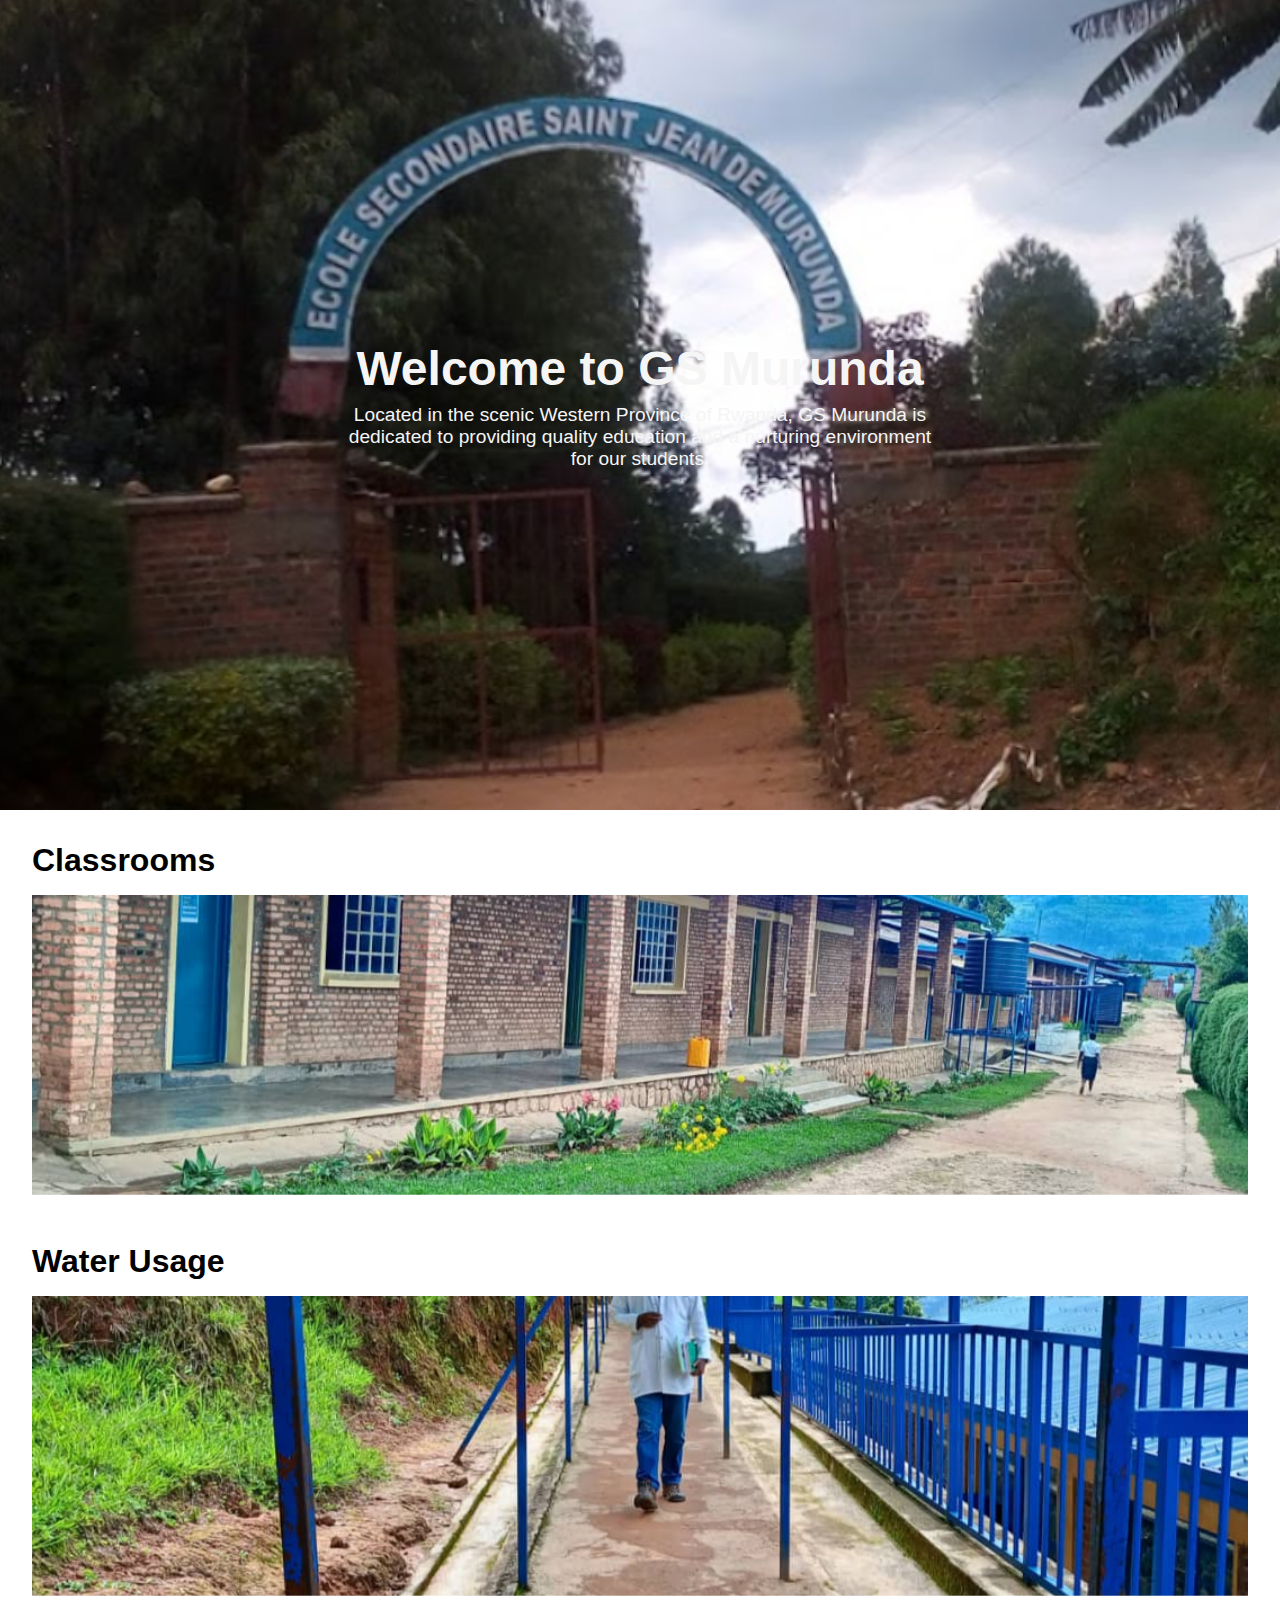
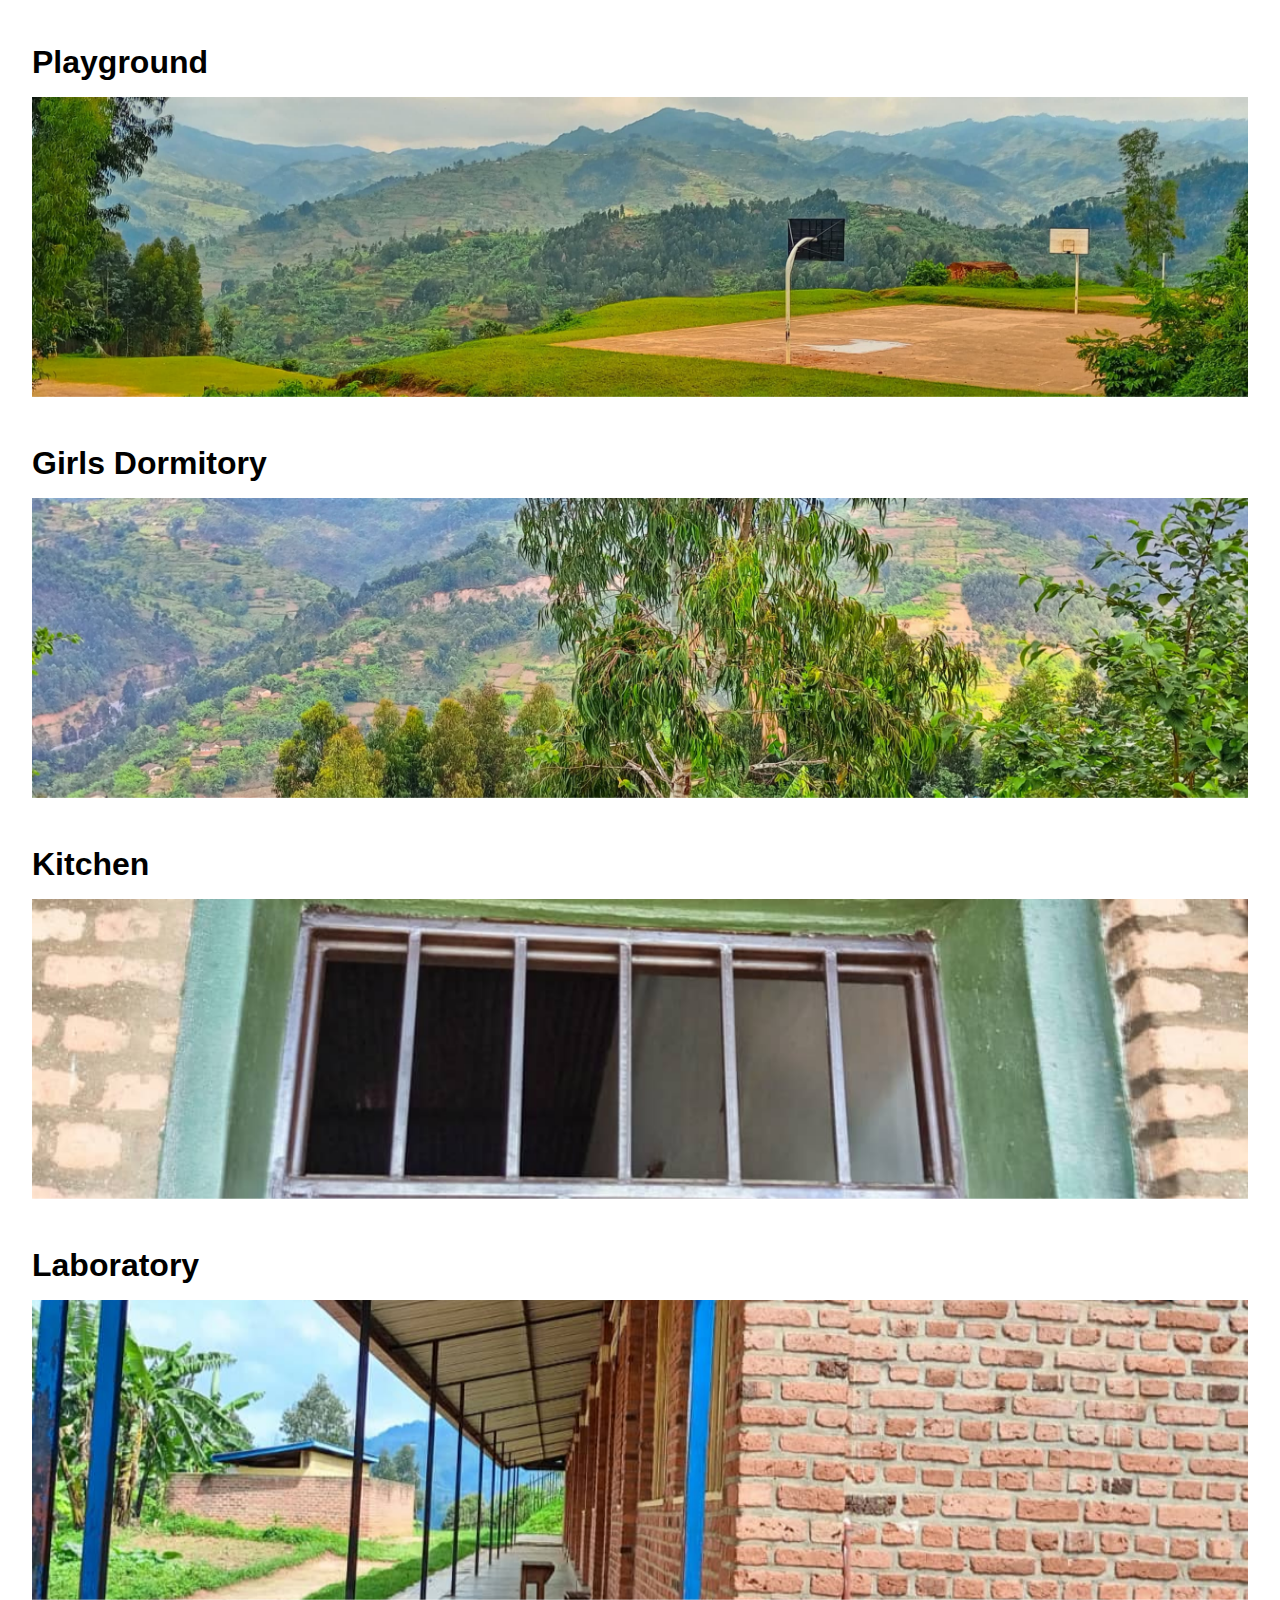
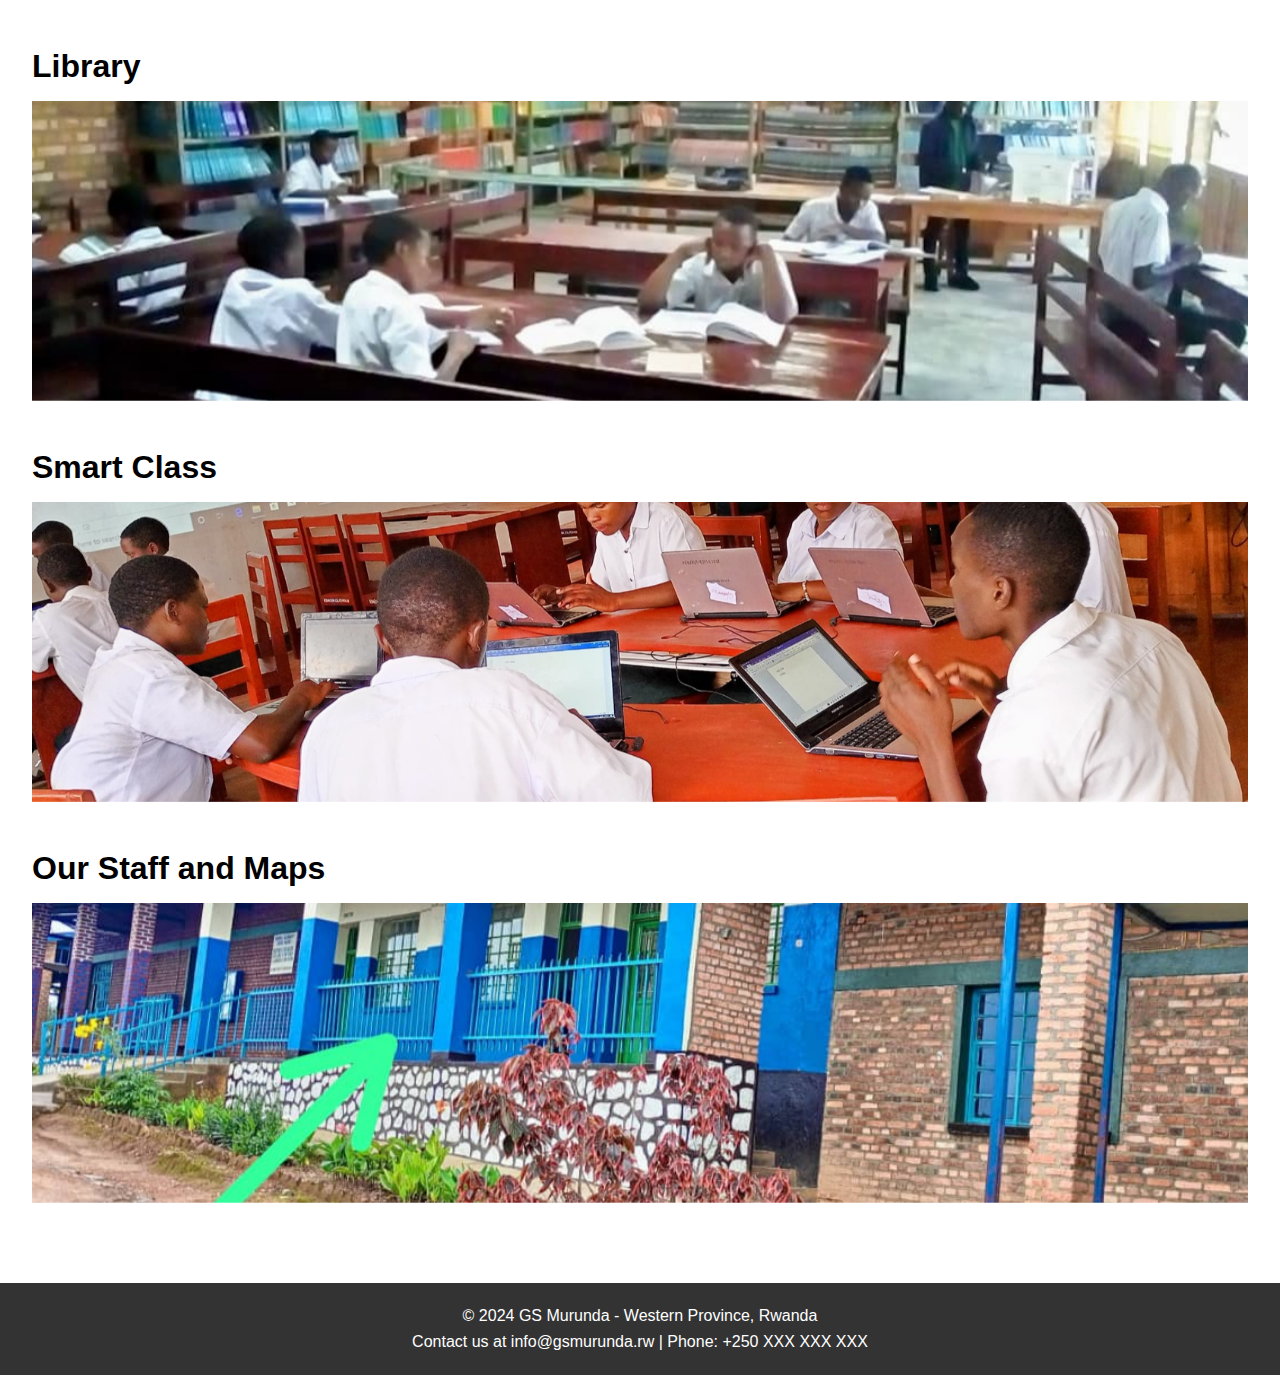
==== index.html @ eea2e36d "test" ====
<!DOCTYPE html>
<html lang="en">
<head>
    <meta charset="UTF-8">
    <meta name="viewport" content="width=device-width, initial-scale=1.0">
    <title>GS Murunda School</title>
    <link rel="stylesheet" href="./index.css">
    <!-- Swiper CSS for carousel functionality -->
    <link rel="stylesheet" href="https://cdn.jsdelivr.net/npm/swiper@9/swiper-bundle.min.css">
</head>
<body>

<!-- Header with Background Image and Introduction -->
<header class="header">
    <div class="header-content">
        <h1>Welcome to GS Murunda</h1>
        <p>Located in the scenic Western Province of Rwanda, GS Murunda is dedicated to providing quality education and a nurturing environment for our students.</p>
    </div>
</header>

<!-- Main Content Sections -->
<main class="main-content">
    <!-- Classrooms Section -->
    <section class="section" id="class">
        <h2>Classrooms</h2>
        <div class="swiper mySwiper">
            <div class="swiper-wrapper">
                <div class="swiper-slide"><img src="/images/class/1f7985c9-96ec-40f4-bf67-d404b58a76ea.jpg" alt="Classroom 1"></div>
                <div class="swiper-slide"><img src="/images/class/1f8ab7ba-beb2-42fb-82dc-2dbde93fdba5.jpg" alt="Classroom 2"></div>
                <div class="swiper-slide"><img src="/images/class/571d5024-fb62-4dd2-824e-8243cafa941b.jpg" alt="Classroom 3"></div>
                <div class="swiper-slide"><img src="/images/class/d82b86ae-1392-4251-9bd3-9ee21ab27582.jpg" alt="Classroom 4"></div>
            </div>
        </div>
    </section>

    <!-- Food Usage Section -->
    <section class="section" id="food">
        <h2>Water Usage</h2>
        <div class="swiper mySwiper">
            <div class="swiper-wrapper">
                <div class="swiper-slide"><img src="/images/food Usage/18027398-0fe4-43b4-a53c-9b3ea5f5d276.jpg" alt="Food 1"></div>
                <div class="swiper-slide"><img src="/images/food Usage/207df813-b25c-437a-9864-441f33e80e4b.jpg" alt="Food 2"></div>
                <div class="swiper-slide"><img src="/images/food Usage/d1b7a7d7-70c9-4a90-89ed-a1cda0df71c7.jpg" alt="Food 3"></div>
                <div class="swiper-slide"><img src="/images/food Usage/eda5d53c-17e6-422f-914d-51cd94dc7f09.jpg" alt="Food 4"></div>
                <div class="swiper-slide"><img src="/images/food Usage/f16d3367-ea84-4ac7-8a81-1baa67d02e5a.jpg" alt="Food 5"></div>
                <div class="swiper-slide"><img src="/images/food Usage/fbb8c6cb-2d6f-4ec1-8dbd-59c76d46dcee.jpg" alt="Food 6"></div>
            </div>
        </div>
    </section>

    <!-- Playground Section -->
    <section class="section" id="playground">
        <h2>Playground</h2>
        <div class="swiper mySwiper">
            <div class="swiper-wrapper">
                <div class="swiper-slide"><img src="/images/football& basketball/4b72883a-a883-4651-ab88-949192db7f00.jpg" alt="Playground 1"></div>
                <div class="swiper-slide"><img src="/images/football& basketball/fa2237d8-bb42-4ac3-b0ef-7b0861f16c29.jpg" alt="Playground 2"></div>
            </div>
        </div>
    </section>

    <!-- Girls Dormitory Section -->
    <section class="section" id="dormitory">
        <h2>Girls Dormitory</h2>
        <div class="swiper mySwiper">
            <div class="swiper-wrapper">
                <div class="swiper-slide"><img src="/images/girls domirtory/412f7b8d-9252-46e3-8a86-62a277342d05.jpg" alt="Dormitory 1"></div>
                <div class="swiper-slide"><img src="/images/girls domirtory/71911651-6f6d-4eea-9dd4-5eeba395f7dc.jpg" alt="Dormitory 2"></div>
                <div class="swiper-slide"><img src="/images/girls domirtory/8087d04c-cfe4-4ed1-ba64-e1227775ed8b.jpg" alt="Dormitory 3"></div>
                <div class="swiper-slide"><img src="/images/girls domirtory/a9080aed-e294-4ae4-bce9-f578131c2504.jpg" alt="Dormitory 4"></div>
            </div>
        </div>
    </section>

    <!-- Kitchen Section -->
    <section class="section" id="kitchen">
        <h2>Kitchen</h2>
        <div class="swiper mySwiper">
            <div class="swiper-wrapper">
                <div class="swiper-slide"><img src="/images/kithen/706c312a-3589-46c8-b428-34121dcef988.jpg" alt="Kitchen 1"></div>
                <div class="swiper-slide"><img src="/images/kithen/7881c910-d612-4322-8803-a32dc7f3601b.jpg" alt="Kitchen 2"></div>
                <div class="swiper-slide"><img src="/images/kithen/a2f74f33-e6f1-4bf9-a9f0-d56ee68b358d.jpg" alt="Kitchen 3"></div>
            </div>
        </div>
    </section>

    <!-- Lab Section -->
    <section class="section" id="lab">
        <h2>Laboratory</h2>
        <div class="swiper mySwiper">
            <div class="swiper-wrapper">
                <div class="swiper-slide"><img src="/images/lab/5cc768f7-b2cd-46cd-b8ab-e1e37d30305c.jpg" alt="Lab 1"></div>
                <div class="swiper-slide"><img src="/images/lab/d2e5e0b5-f337-4284-ab20-883b954d7987.jpg" alt="Lab 2"></div>
            </div>
        </div>
    </section>

    <!-- Library Section -->
    <section class="section" id="library">
        <h2>Library</h2>
        <div class="swiper mySwiper">
            <div class="swiper-wrapper">
                <div class="swiper-slide"><img src="/images/liblary/9c4a8a62-45d3-4ffc-bf8e-85c74483ff82.jpg" alt="Library"></div>
            </div>
        </div>
    </section>

    <!-- Smart Class Section -->
    <section class="section" id="smart-class">
        <h2>Smart Class</h2>
        <div class="swiper mySwiper">
            <div class="swiper-wrapper">
                <div class="swiper-slide"><img src="/images/smart class/5f9265d6-55f9-4f53-a9e4-672325592ef6.jpg" alt="Smart Class 1"></div>
                <div class="swiper-slide"><img src="/images/smart class/7a9f04f9-e4bd-4572-8474-38d8f727f756.jpg" alt="Smart Class 2"></div>
            </div>
        </div>
    </section>

    <!-- Staff Section -->
    <section class="section" id="staff">
        <h2>Our Staff and Maps</h2>
        <div class="swiper mySwiper">
            <div class="swiper-wrapper">
                <div class="swiper-slide"><img src="/images/staff/0b17a3f4-4a9a-4638-9a41-0fe445b26df3.jpg" alt="Staff Member 1"></div>
                <div class="swiper-slide"><img src="/images/staff/f3dff4b7-6273-427c-84f4-ee9148536c62.jpg" alt="Staff Member 2"></div>
                <div class="swiper-slide"><img src="/images/Screenshot 2024-10-29 065500.png" alt="Direction Member 3"></div>
            </div>
        </div>
    </section>
</main>

<!-- Footer -->
<footer class="footer">
    <div class="footer-content">
        <p>&copy; 2024 GS Murunda - Western Province, Rwanda</p>
        <p>Contact us at info@gsmurunda.rw | Phone: +250 XXX XXX XXX</p>
    </div>
</footer>

<!-- Swiper JS for carousels -->
<script src="https://cdn.jsdelivr.net/npm/swiper@9/swiper-bundle.min.js"></script>
<script>
    // Initialize Swiper for all carousels
    const swiper = new Swiper('.mySwiper', {
        loop: true,
        autoplay: { delay: 3000 },
        pagination: { el: '.swiper-pagination', clickable: true },
        navigation: { nextEl: '.swiper-button-next', prevEl: '.swiper-button-prev' }
    });
</script>

</body>
</html>
---- index.css ----
* {
   margin: 0;
   padding: 0;
   box-sizing: border-box;
}

body {
   font-family: Arial, sans-serif;
}

.header {
   background: url('/images/Screenshot\ 2024-10-29\ 070730.png') center/cover no-repeat;
   height: 90vh;
   display: flex;
   align-items: center;
   justify-content: center;
   color: whitesmoke;
   text-align: center;
   padding: 2rem;
}

.header-content h1 {
   font-size: 3rem;
   margin-bottom: 0.5rem;
}

.header-content p {
   font-size: 1.2rem;
   max-width: 600px;
}

.main-content {
   padding: 2rem;
}

.section {
   margin-bottom: 3rem;
}

.section h2 {
   font-size: 2rem;
   margin-bottom: 1rem;
}

.swiper {
   width: 100%;
   height: 300px;
}

.swiper-slide img {
   width: 100%;
   height: 100%;
   object-fit: cover;
}

.footer {
   background-color: #333;
   color: #fff;
   text-align: center;
   padding: 1rem;
}

.footer-content p {
   margin: 0.5rem 0;
}
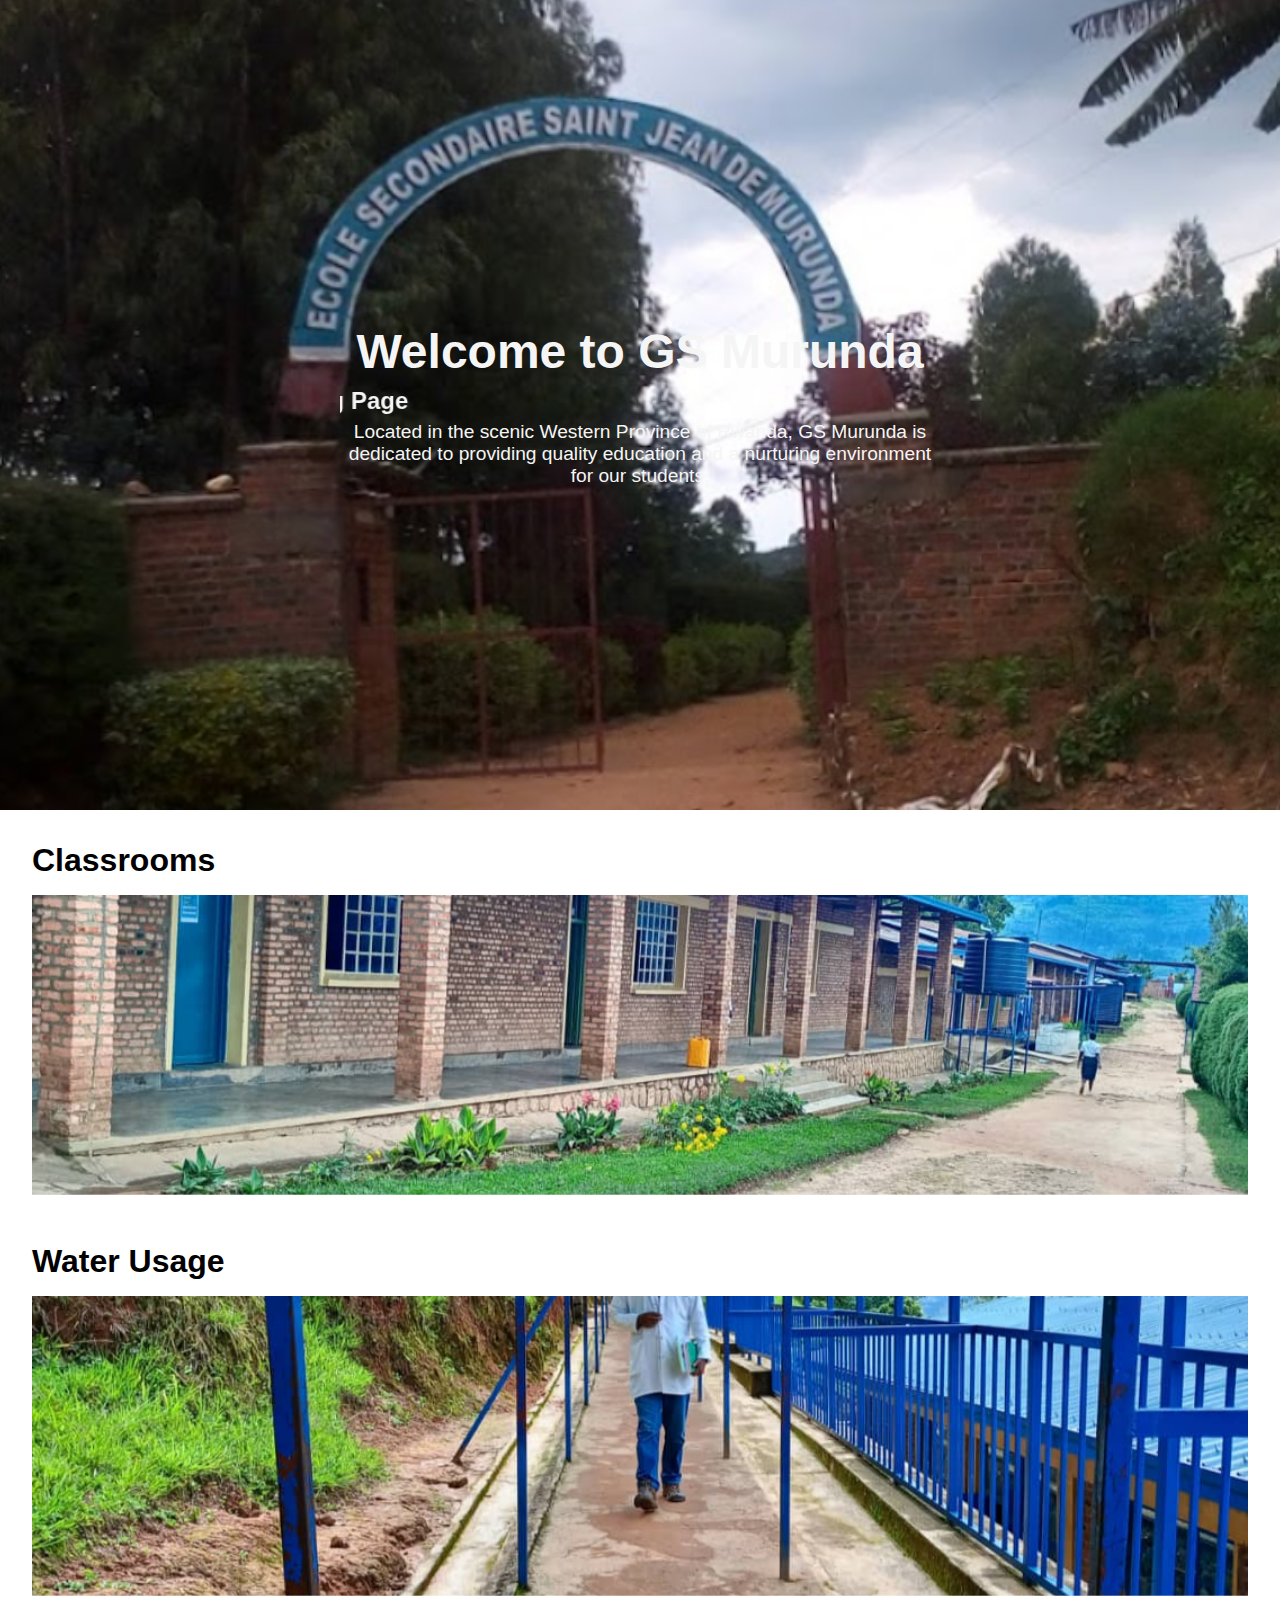
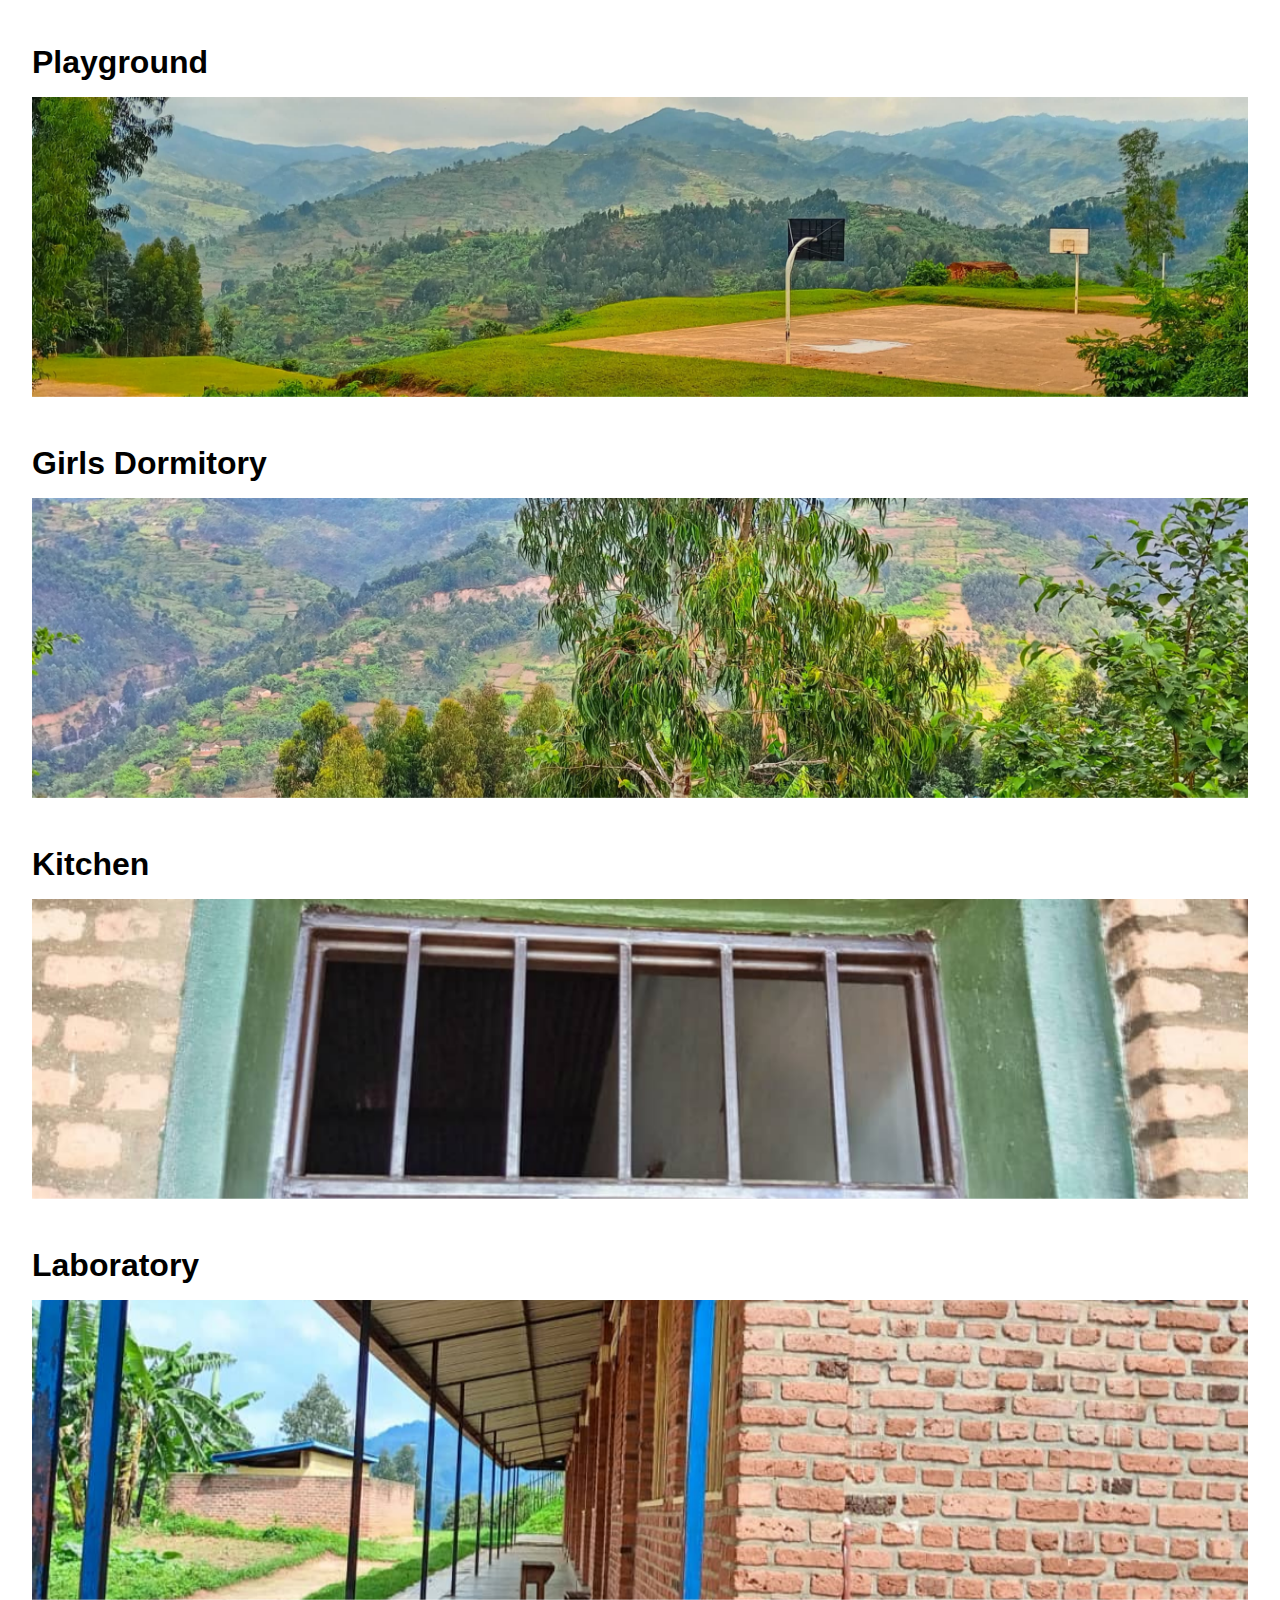
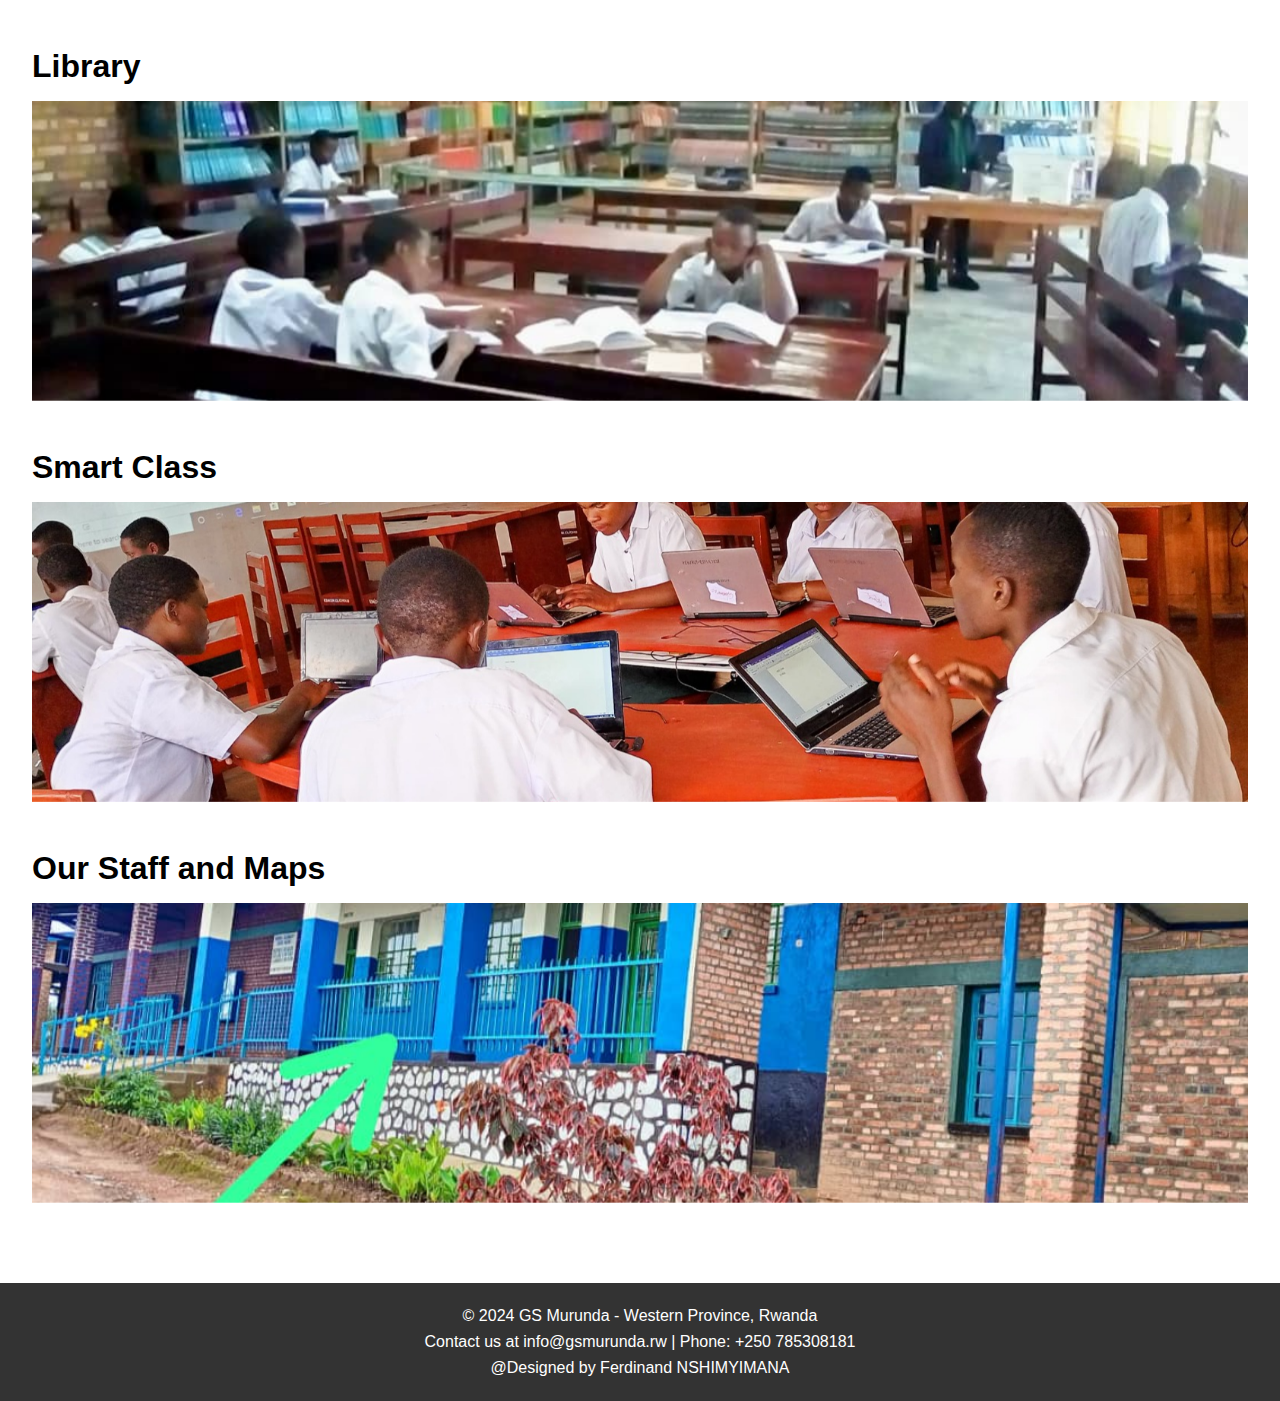
==== commit a053199f: "all-setted" ====
--- a/index.html
+++ b/index.html
@@ -14,6 +14,7 @@
 <header class="header">
     <div class="header-content">
         <h1>Welcome to GS Murunda</h1>
+        <h2><u><marquee behavior="" direction="right">Assets of School Landing Page</marquee></u></h2>
         <p>Located in the scenic Western Province of Rwanda, GS Murunda is dedicated to providing quality education and a nurturing environment for our students.</p>
     </div>
 </header>
@@ -133,7 +134,8 @@
 <footer class="footer">
     <div class="footer-content">
         <p>&copy; 2024 GS Murunda - Western Province, Rwanda</p>
-        <p>Contact us at info@gsmurunda.rw | Phone: +250 XXX XXX XXX</p>
+        <p>Contact us at info@gsmurunda.rw | Phone: +250 785308181</p>
+        <p>@Designed by Ferdinand NSHIMYIMANA</p>
     </div>
 </footer>
 
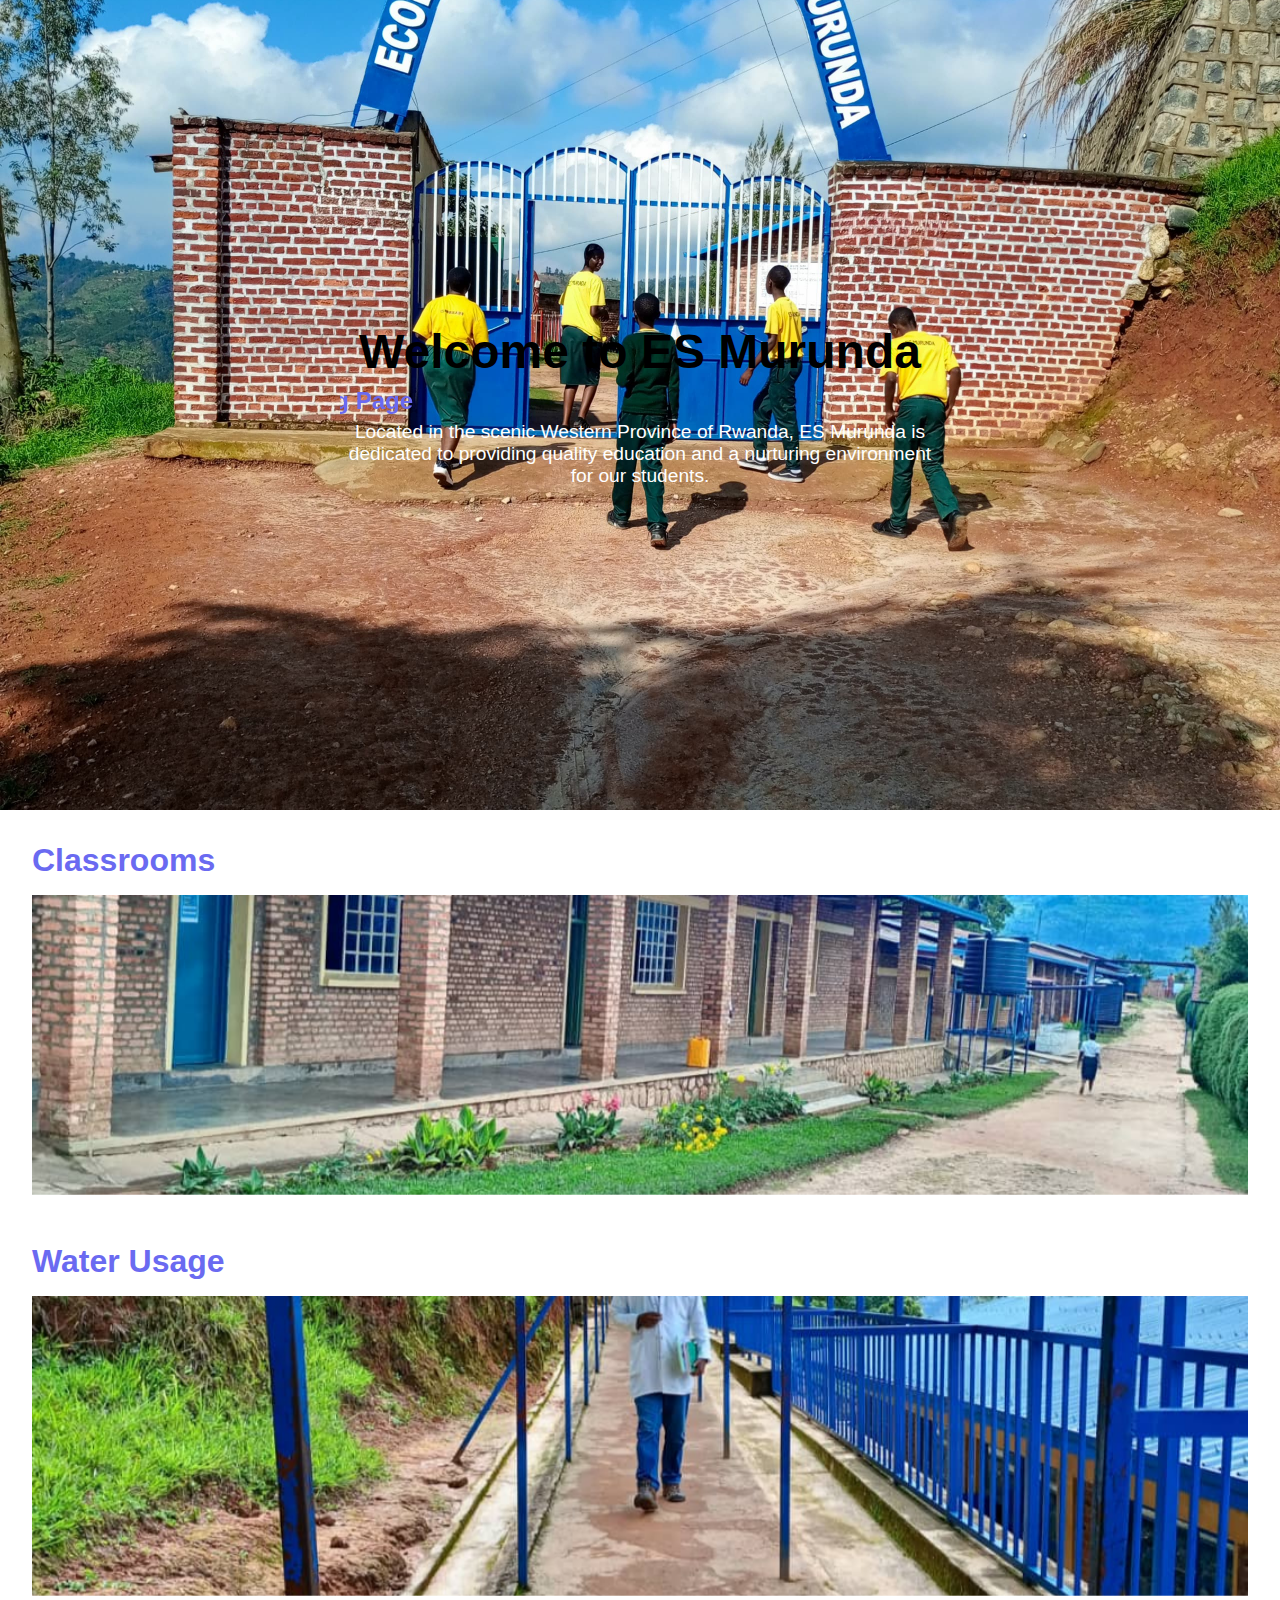
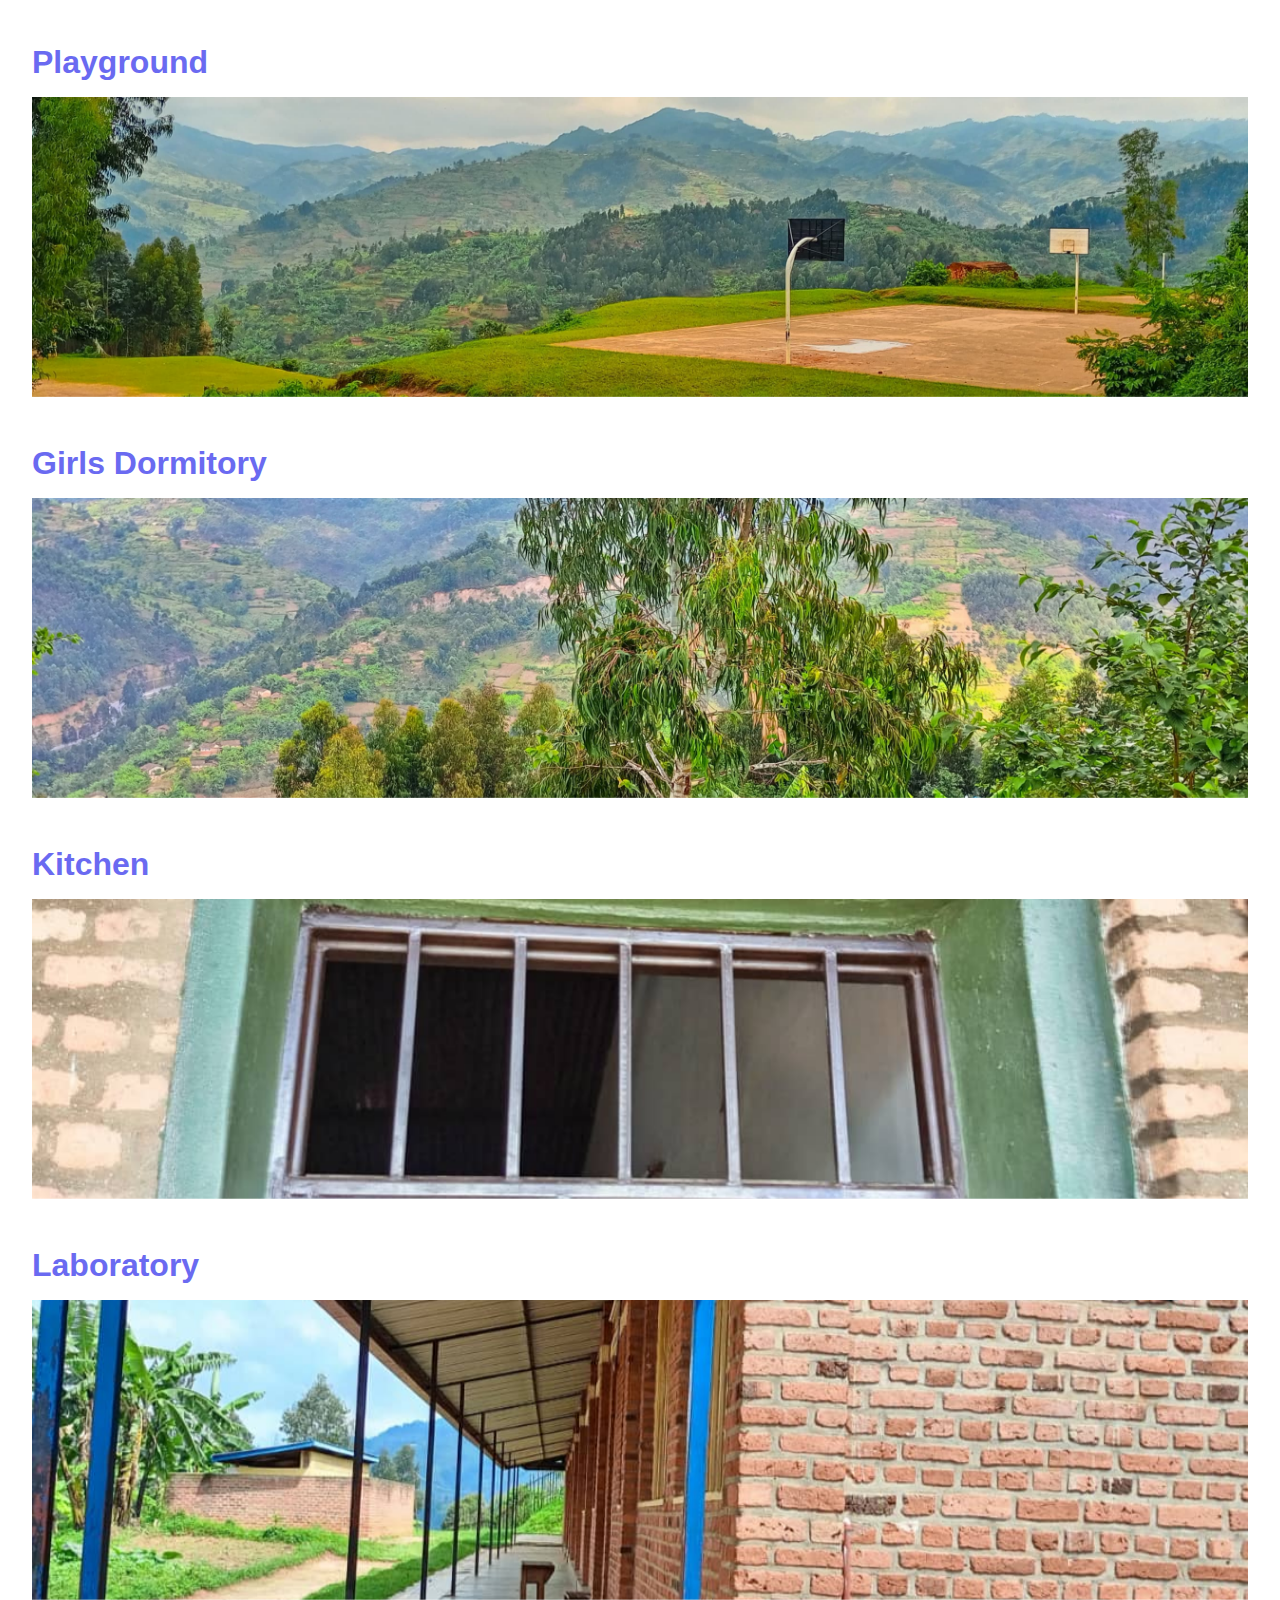
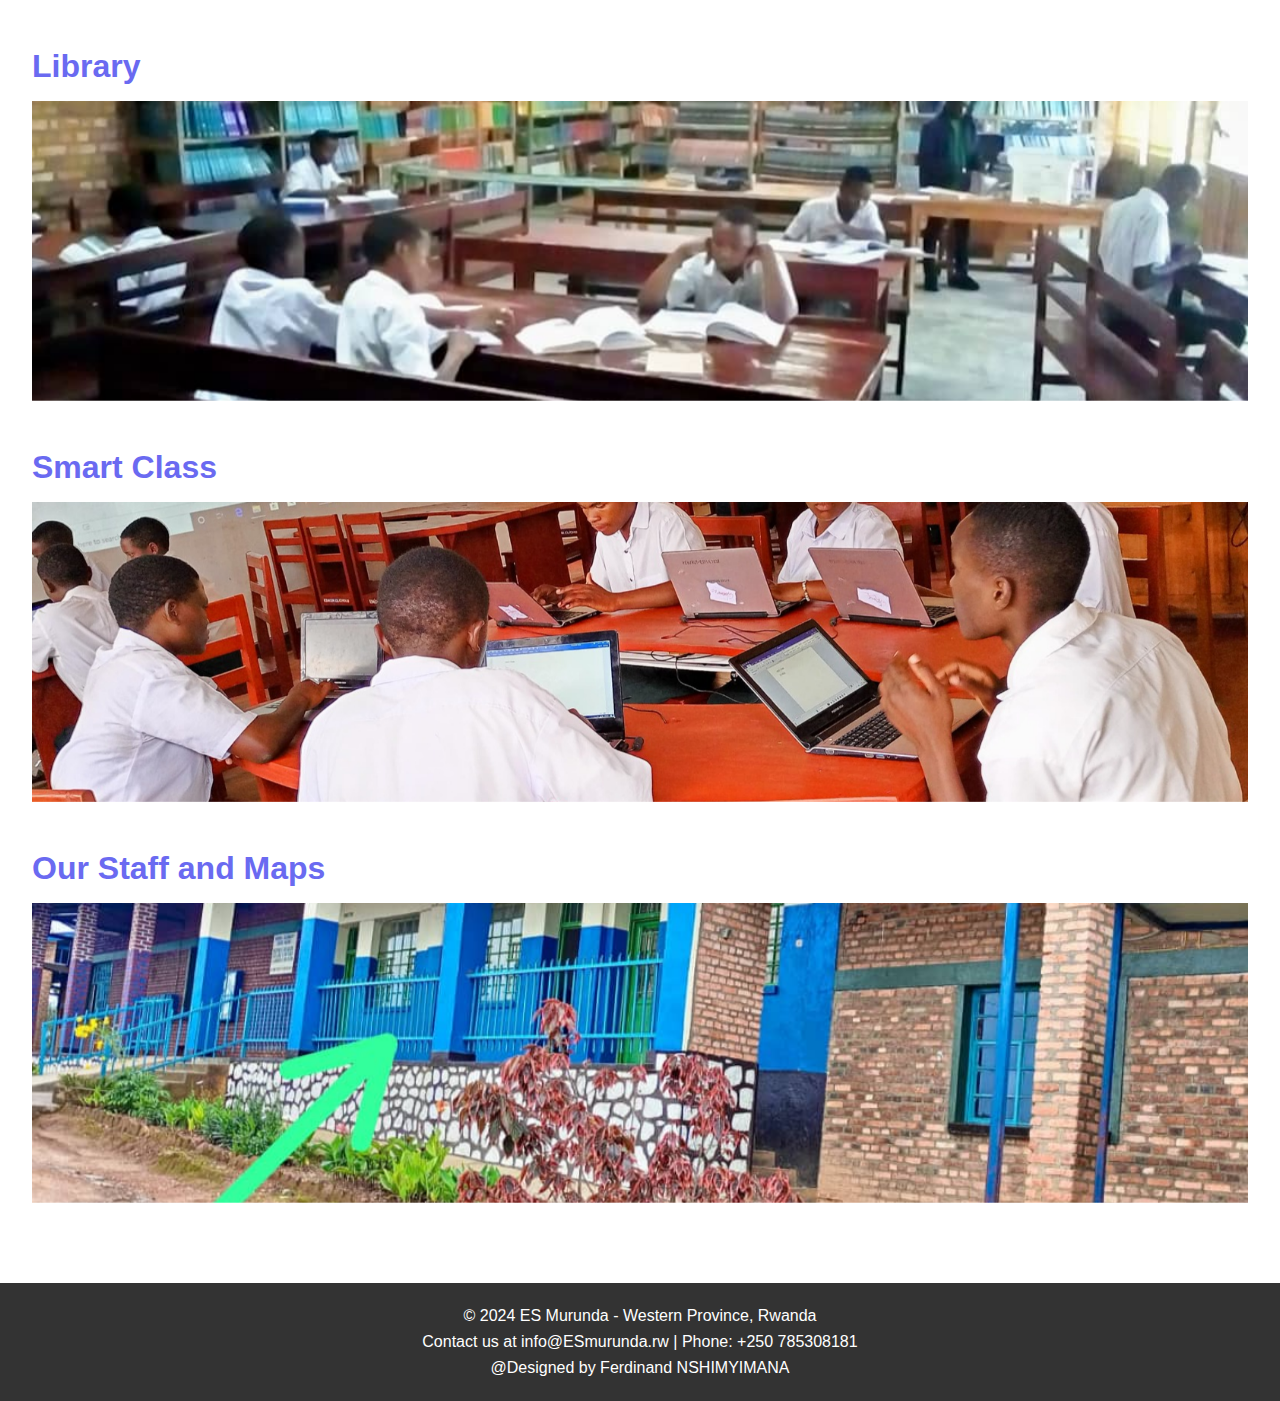
==== commit 81cd231e: "set" ====
--- a/index.html
+++ b/index.html
@@ -3,7 +3,7 @@
 <head>
     <meta charset="UTF-8">
     <meta name="viewport" content="width=device-width, initial-scale=1.0">
-    <title>GS Murunda School</title>
+    <title>ES Murunda School</title>
     <link rel="stylesheet" href="./index.css">
     <!-- Swiper CSS for carousel functionality -->
     <link rel="stylesheet" href="https://cdn.jsdelivr.net/npm/swiper@9/swiper-bundle.min.css">
@@ -13,9 +13,9 @@
 <!-- Header with Background Image and Introduction -->
 <header class="header">
     <div class="header-content">
-        <h1>Welcome to GS Murunda</h1>
+        <h1>Welcome to ES Murunda</h1>
         <h2><u><marquee behavior="" direction="right">Assets of School Landing Page</marquee></u></h2>
-        <p>Located in the scenic Western Province of Rwanda, GS Murunda is dedicated to providing quality education and a nurturing environment for our students.</p>
+        <p>Located in the scenic Western Province of Rwanda, ES Murunda is dedicated to providing quality education and a nurturing environment for our students.</p>
     </div>
 </header>
 
@@ -133,8 +133,8 @@
 <!-- Footer -->
 <footer class="footer">
     <div class="footer-content">
-        <p>&copy; 2024 GS Murunda - Western Province, Rwanda</p>
-        <p>Contact us at info@gsmurunda.rw | Phone: +250 785308181</p>
+        <p>&copy; 2024 ES Murunda - Western Province, Rwanda</p>
+        <p>Contact us at info@ESmurunda.rw | Phone: +250 785308181</p>
         <p>@Designed by Ferdinand NSHIMYIMANA</p>
     </div>
 </footer>
--- a/index.css
+++ b/index.css
@@ -7,14 +7,19 @@
 body {
    font-family: Arial, sans-serif;
 }
-
+h1{
+   color: black;
+}
+h2{
+   color: rgb(106, 106, 241);
+}
 .header {
-   background: url('/images/Screenshot\ 2024-10-29\ 070730.png') center/cover no-repeat;
+   background: url('/images/bg.jpg') center/cover no-repeat;
    height: 90vh;
    display: flex;
    align-items: center;
    justify-content: center;
-   color: whitesmoke;
+   color: white;
    text-align: center;
    padding: 2rem;
 }
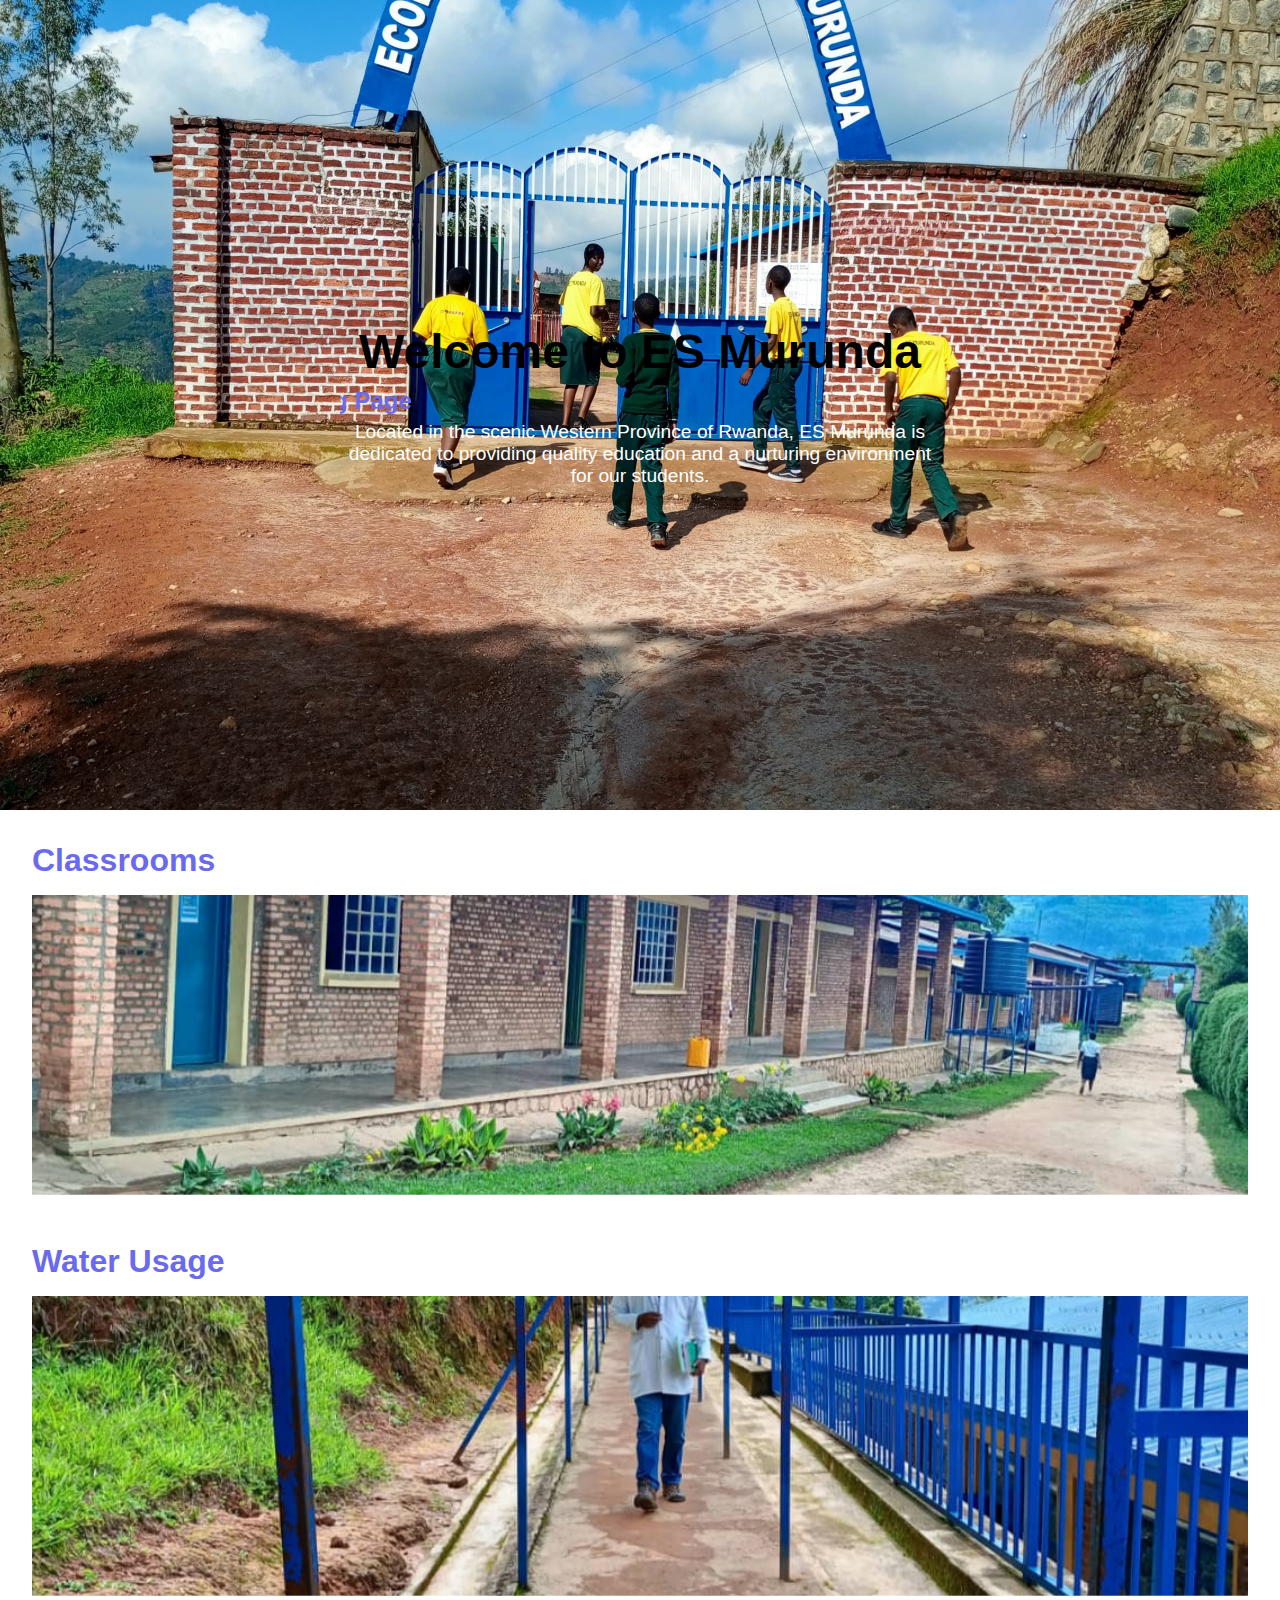
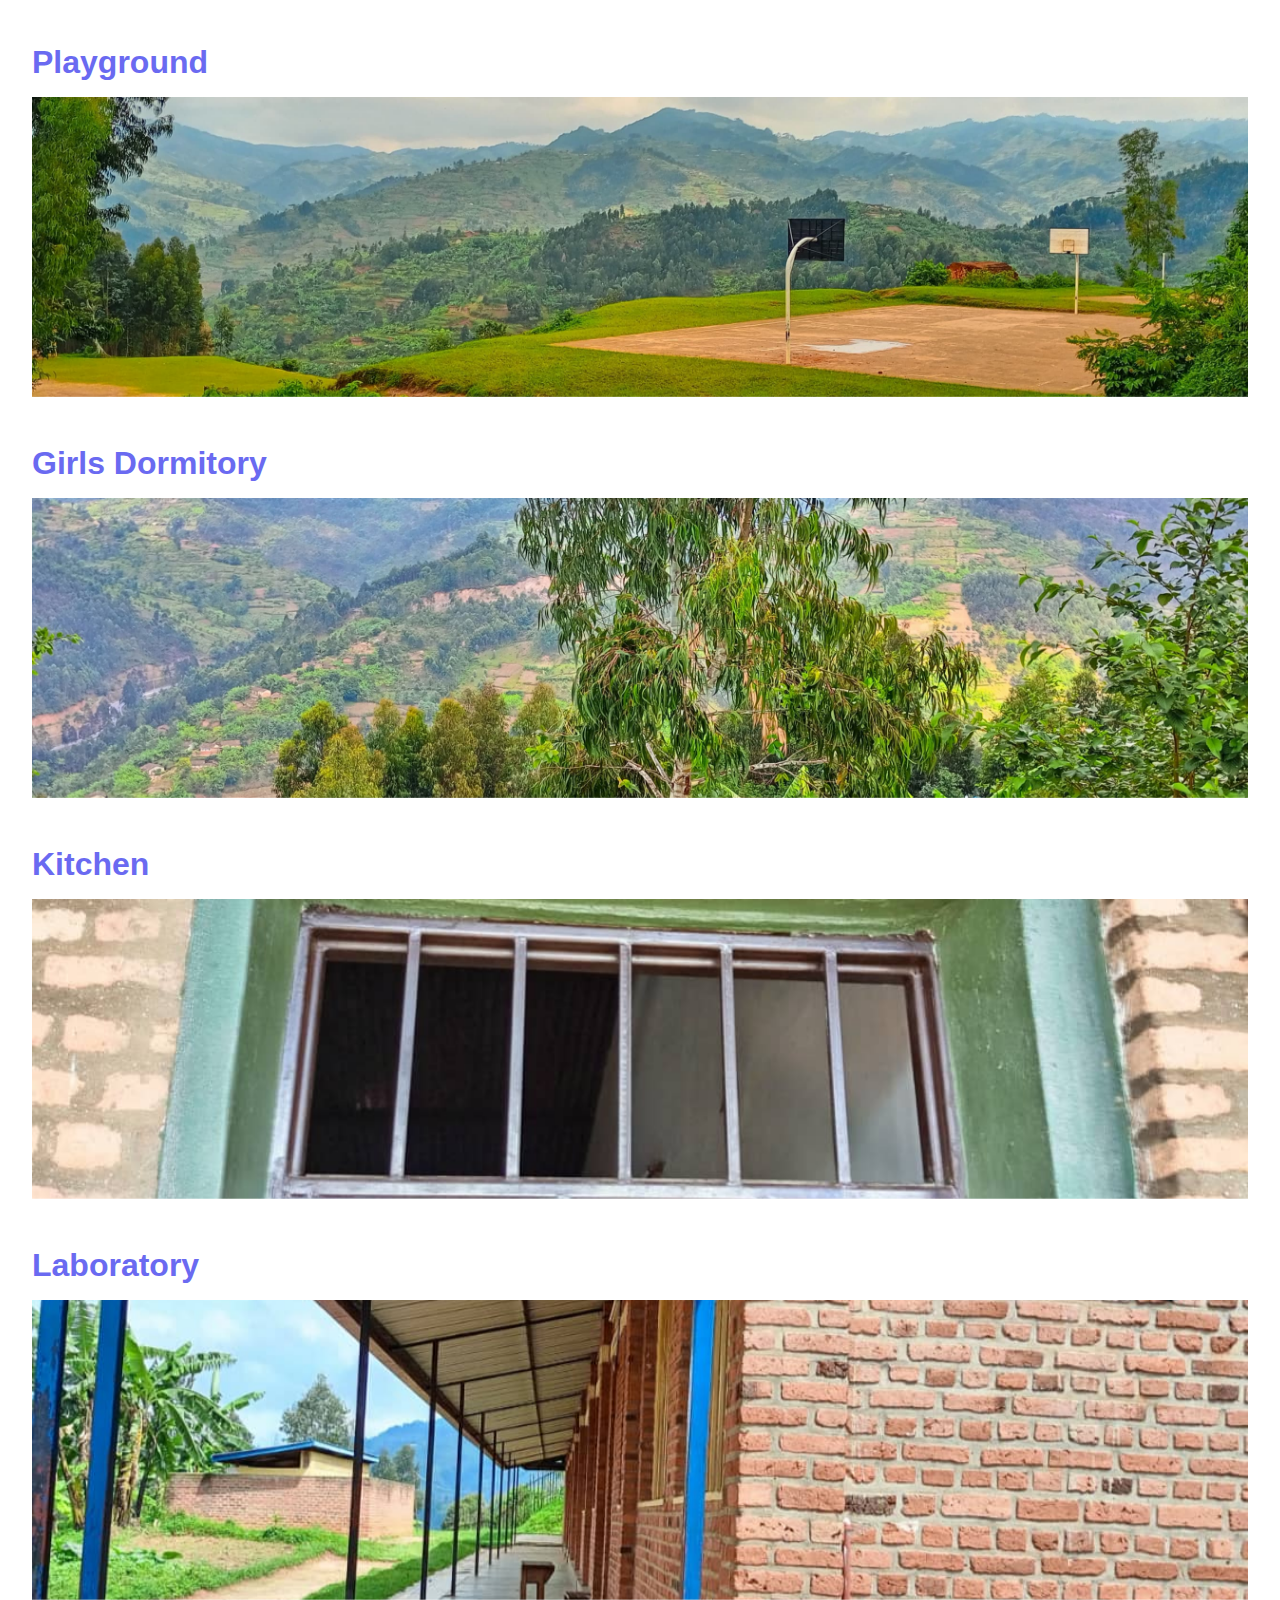
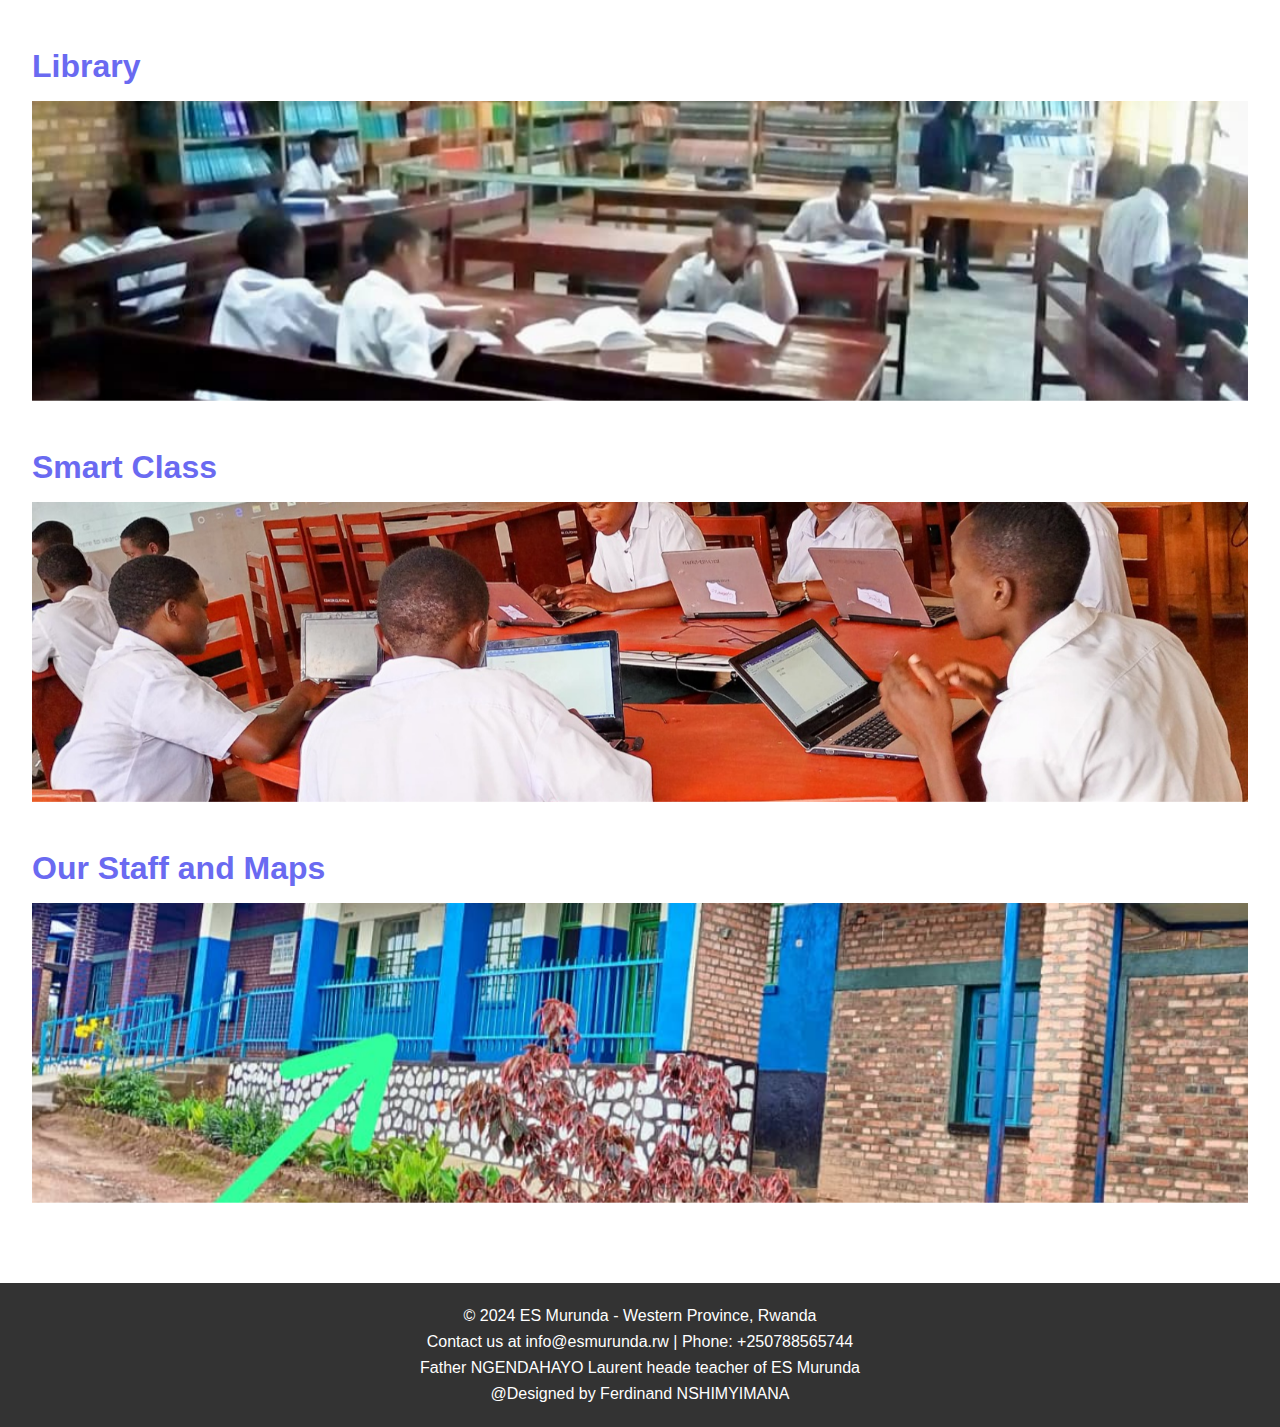
==== commit 142c648b: "done" ====
--- a/index.html
+++ b/index.html
@@ -42,7 +42,6 @@
                 <div class="swiper-slide"><img src="/images/food Usage/18027398-0fe4-43b4-a53c-9b3ea5f5d276.jpg" alt="Food 1"></div>
                 <div class="swiper-slide"><img src="/images/food Usage/207df813-b25c-437a-9864-441f33e80e4b.jpg" alt="Food 2"></div>
                 <div class="swiper-slide"><img src="/images/food Usage/d1b7a7d7-70c9-4a90-89ed-a1cda0df71c7.jpg" alt="Food 3"></div>
-                <div class="swiper-slide"><img src="/images/food Usage/eda5d53c-17e6-422f-914d-51cd94dc7f09.jpg" alt="Food 4"></div>
                 <div class="swiper-slide"><img src="/images/food Usage/f16d3367-ea84-4ac7-8a81-1baa67d02e5a.jpg" alt="Food 5"></div>
                 <div class="swiper-slide"><img src="/images/food Usage/fbb8c6cb-2d6f-4ec1-8dbd-59c76d46dcee.jpg" alt="Food 6"></div>
             </div>
@@ -134,7 +133,8 @@
 <footer class="footer">
     <div class="footer-content">
         <p>&copy; 2024 ES Murunda - Western Province, Rwanda</p>
-        <p>Contact us at info@ESmurunda.rw | Phone: +250 785308181</p>
+        <p>Contact us at info@esmurunda.rw | Phone: +250788565744</p>
+        <p>Father NGENDAHAYO Laurent heade teacher of ES Murunda</p>
         <p>@Designed by Ferdinand NSHIMYIMANA</p>
     </div>
 </footer>
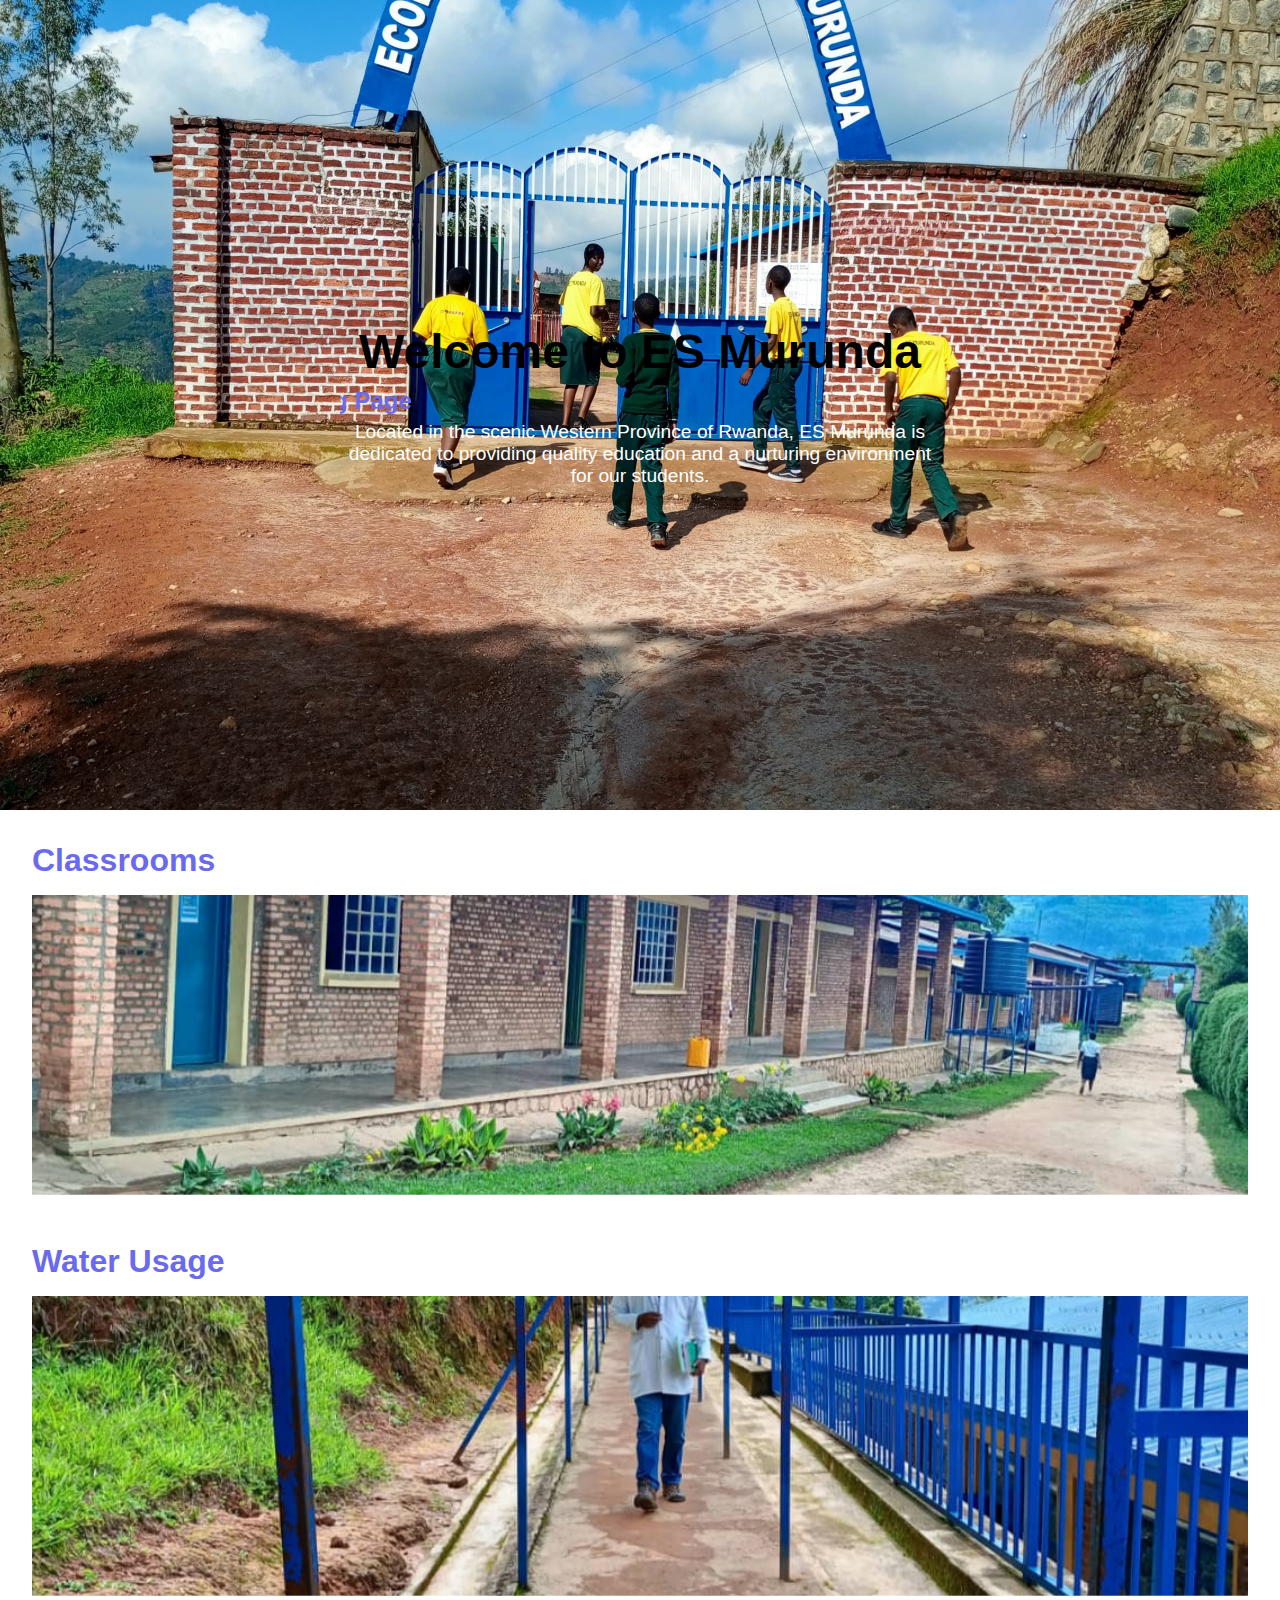
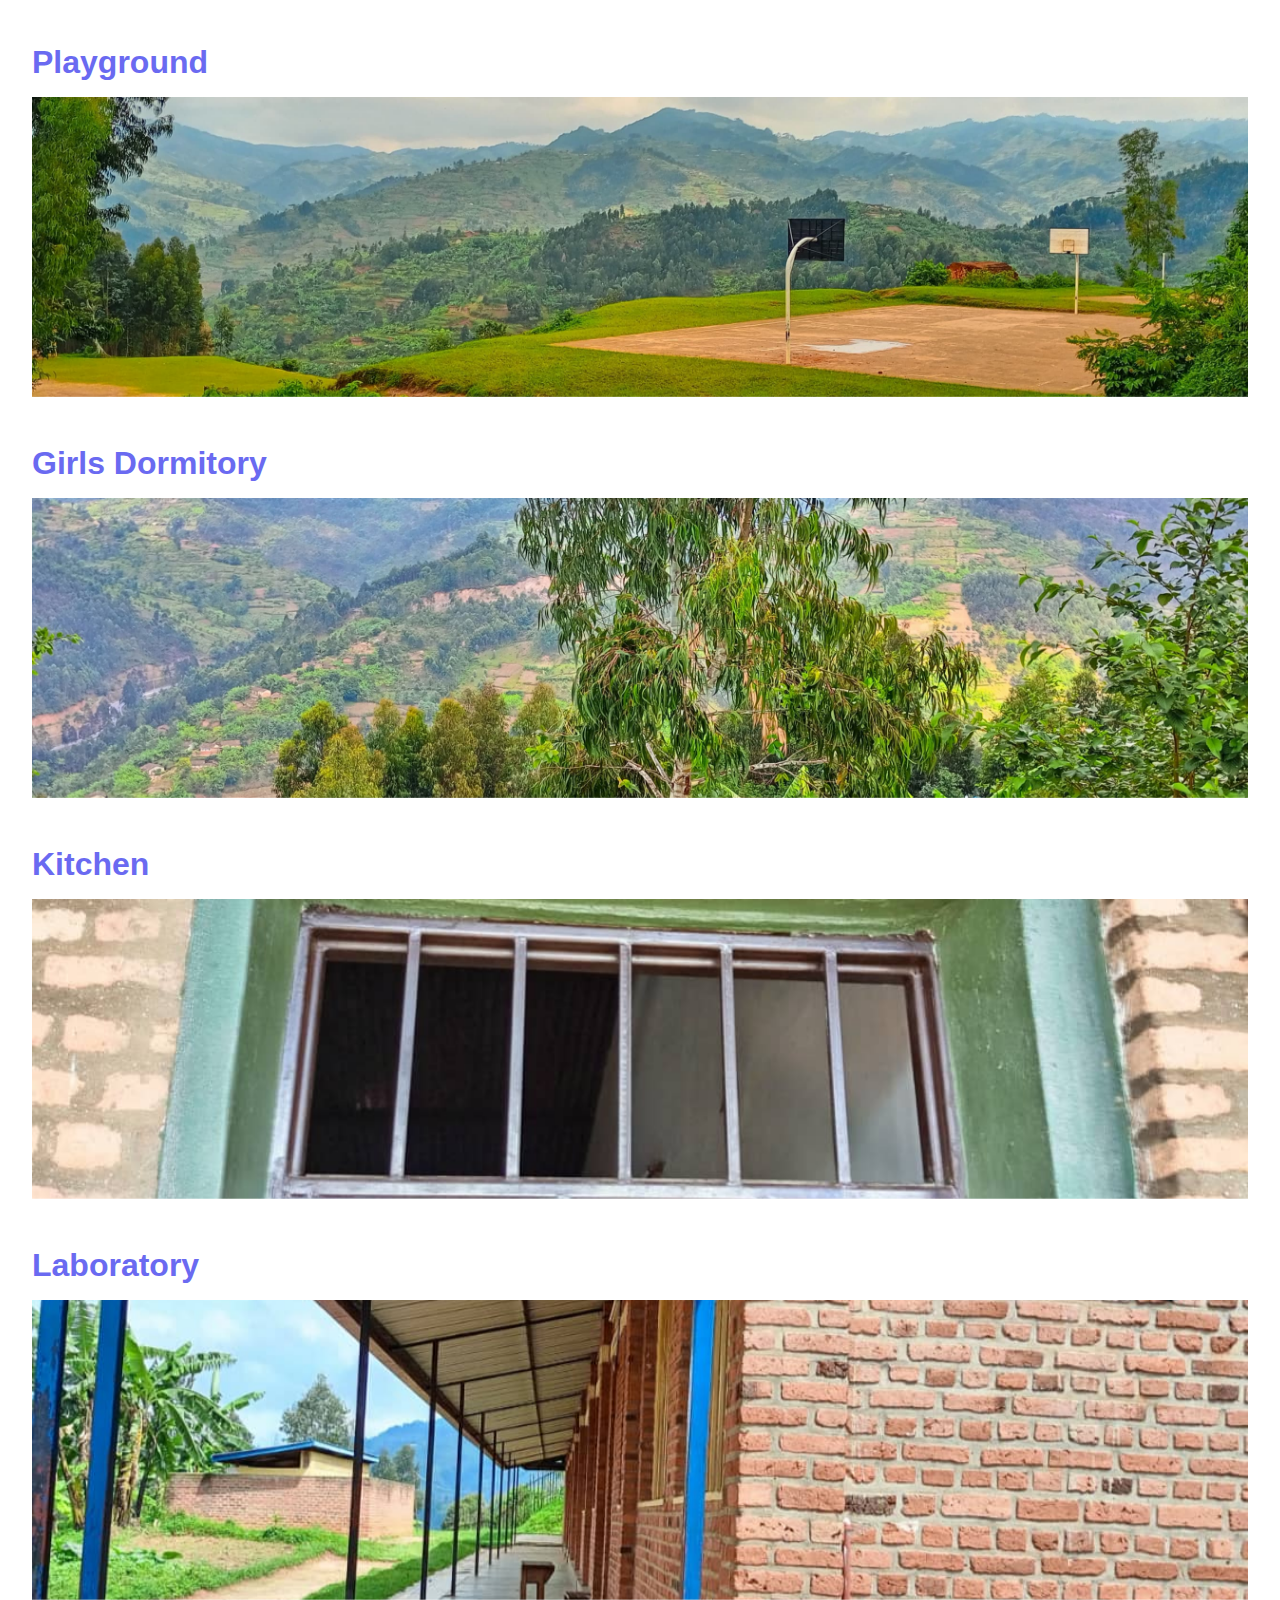
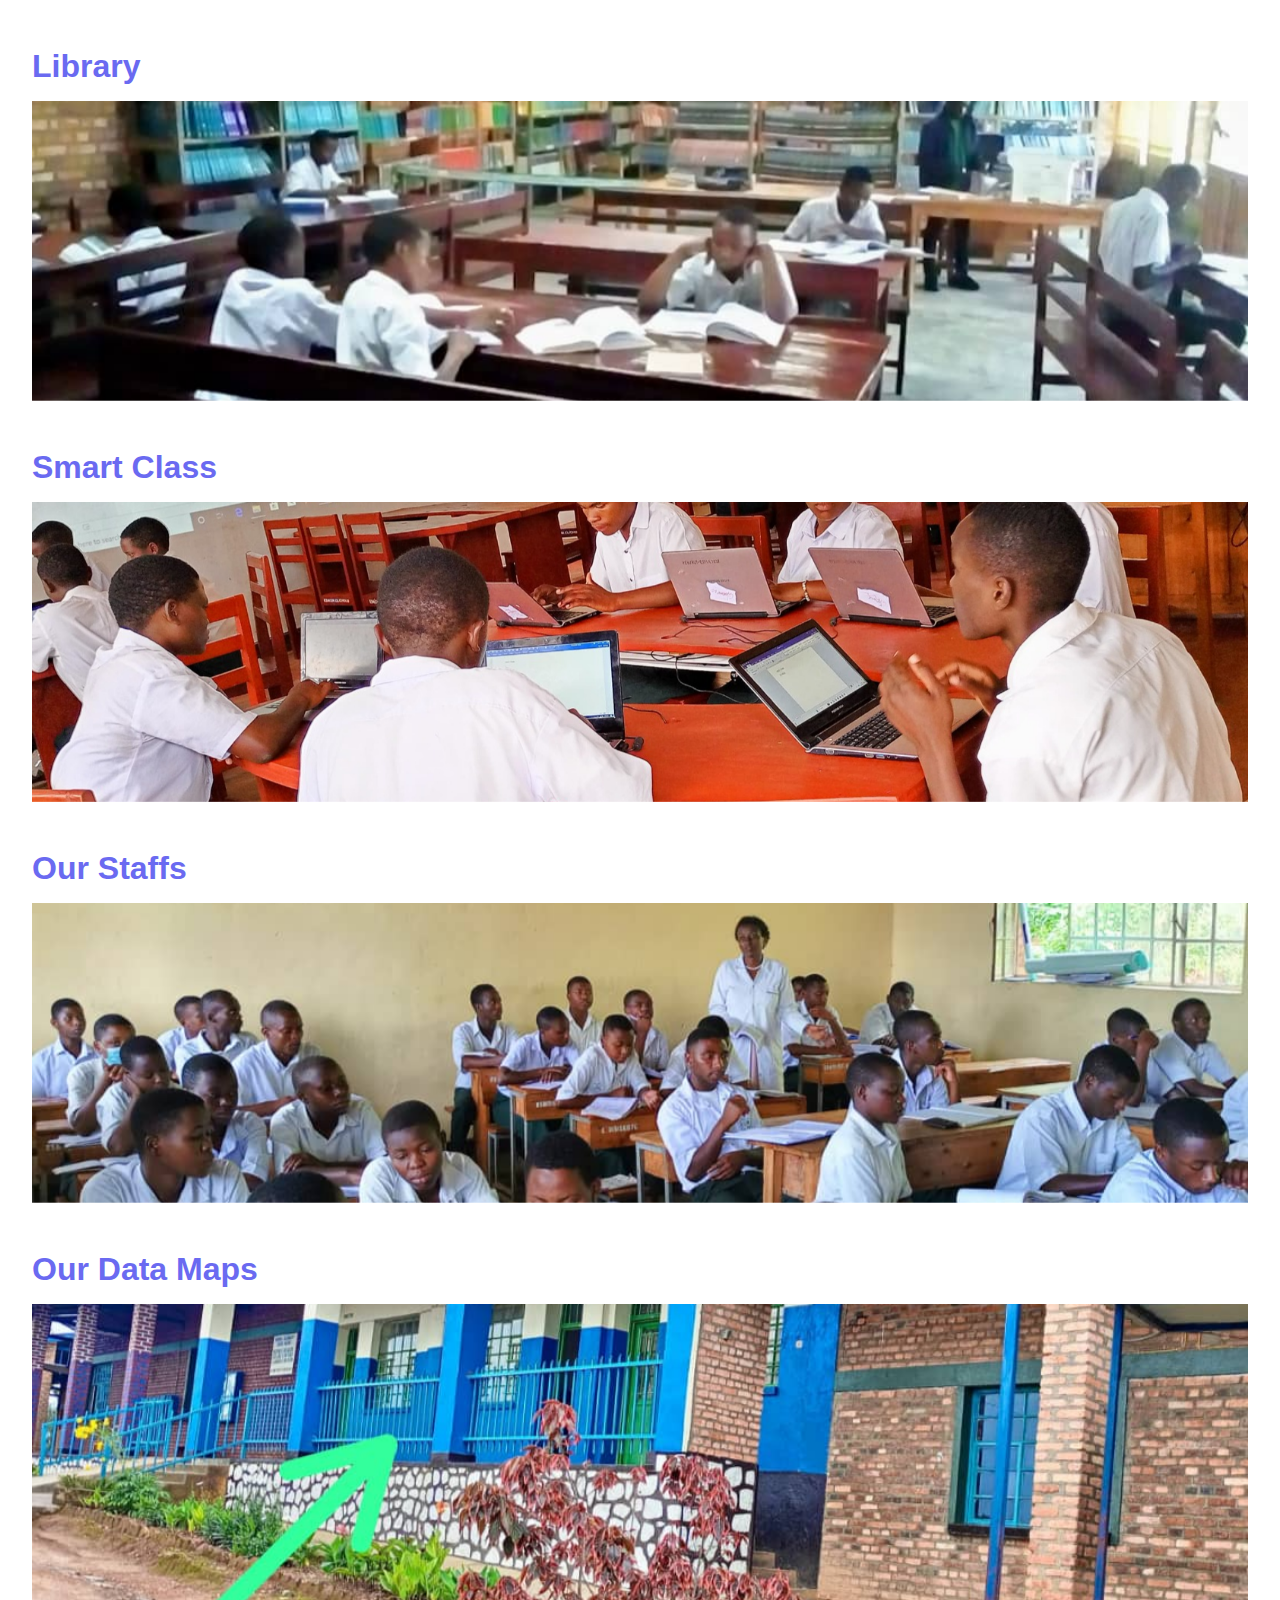
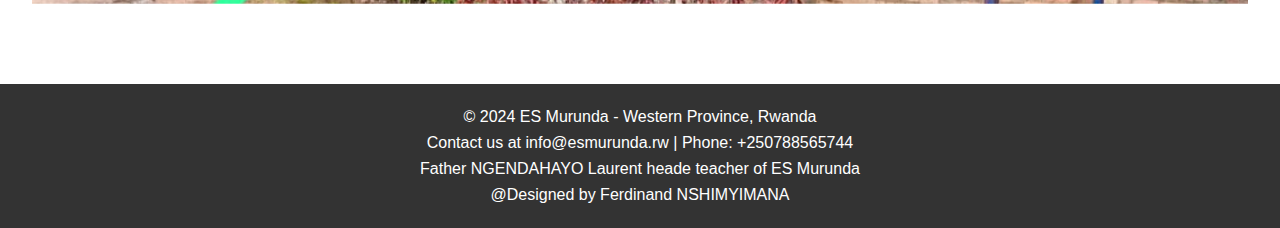
==== commit a960da3d: "test" ====
--- a/index.html
+++ b/index.html
@@ -115,10 +115,22 @@
             </div>
         </div>
     </section>
+    
+    <section class="section" id="staff">
+        <h2>Our Staffs</h2>
+        <div class="swiper mySwiper">
+            <div class="swiper-wrapper">
+                <div class="swiper-slide"><img src="/images/staffs/WhatsApp Image 2024-10-30 at 07.42.45_4eedbe10.jpg" alt="Staff Member 1"></div>
+                <div class="swiper-slide"><img src="/images/staffs/WhatsApp Image 2024-10-30 at 07.43.01_45c3802c.jpg" alt="Staff Member 2"></div>
+                <div class="swiper-slide"><img src="/images/staffs/WhatsApp Image 2024-10-30 at 07.43.02_3e3a7d43.jpg" alt="Direction Member 3"></div>
+                <div class="swiper-slide"><img src="/images/staffs/WhatsApp Image 2024-10-30 at 07.43.02_e1613f7e.jpg" alt="Direction Member 3"></div>
+            </div>
+        </div>
+    </section>
 
     <!-- Staff Section -->
     <section class="section" id="staff">
-        <h2>Our Staff and Maps</h2>
+        <h2>Our Data Maps</h2>
         <div class="swiper mySwiper">
             <div class="swiper-wrapper">
                 <div class="swiper-slide"><img src="/images/staff/0b17a3f4-4a9a-4638-9a41-0fe445b26df3.jpg" alt="Staff Member 1"></div>
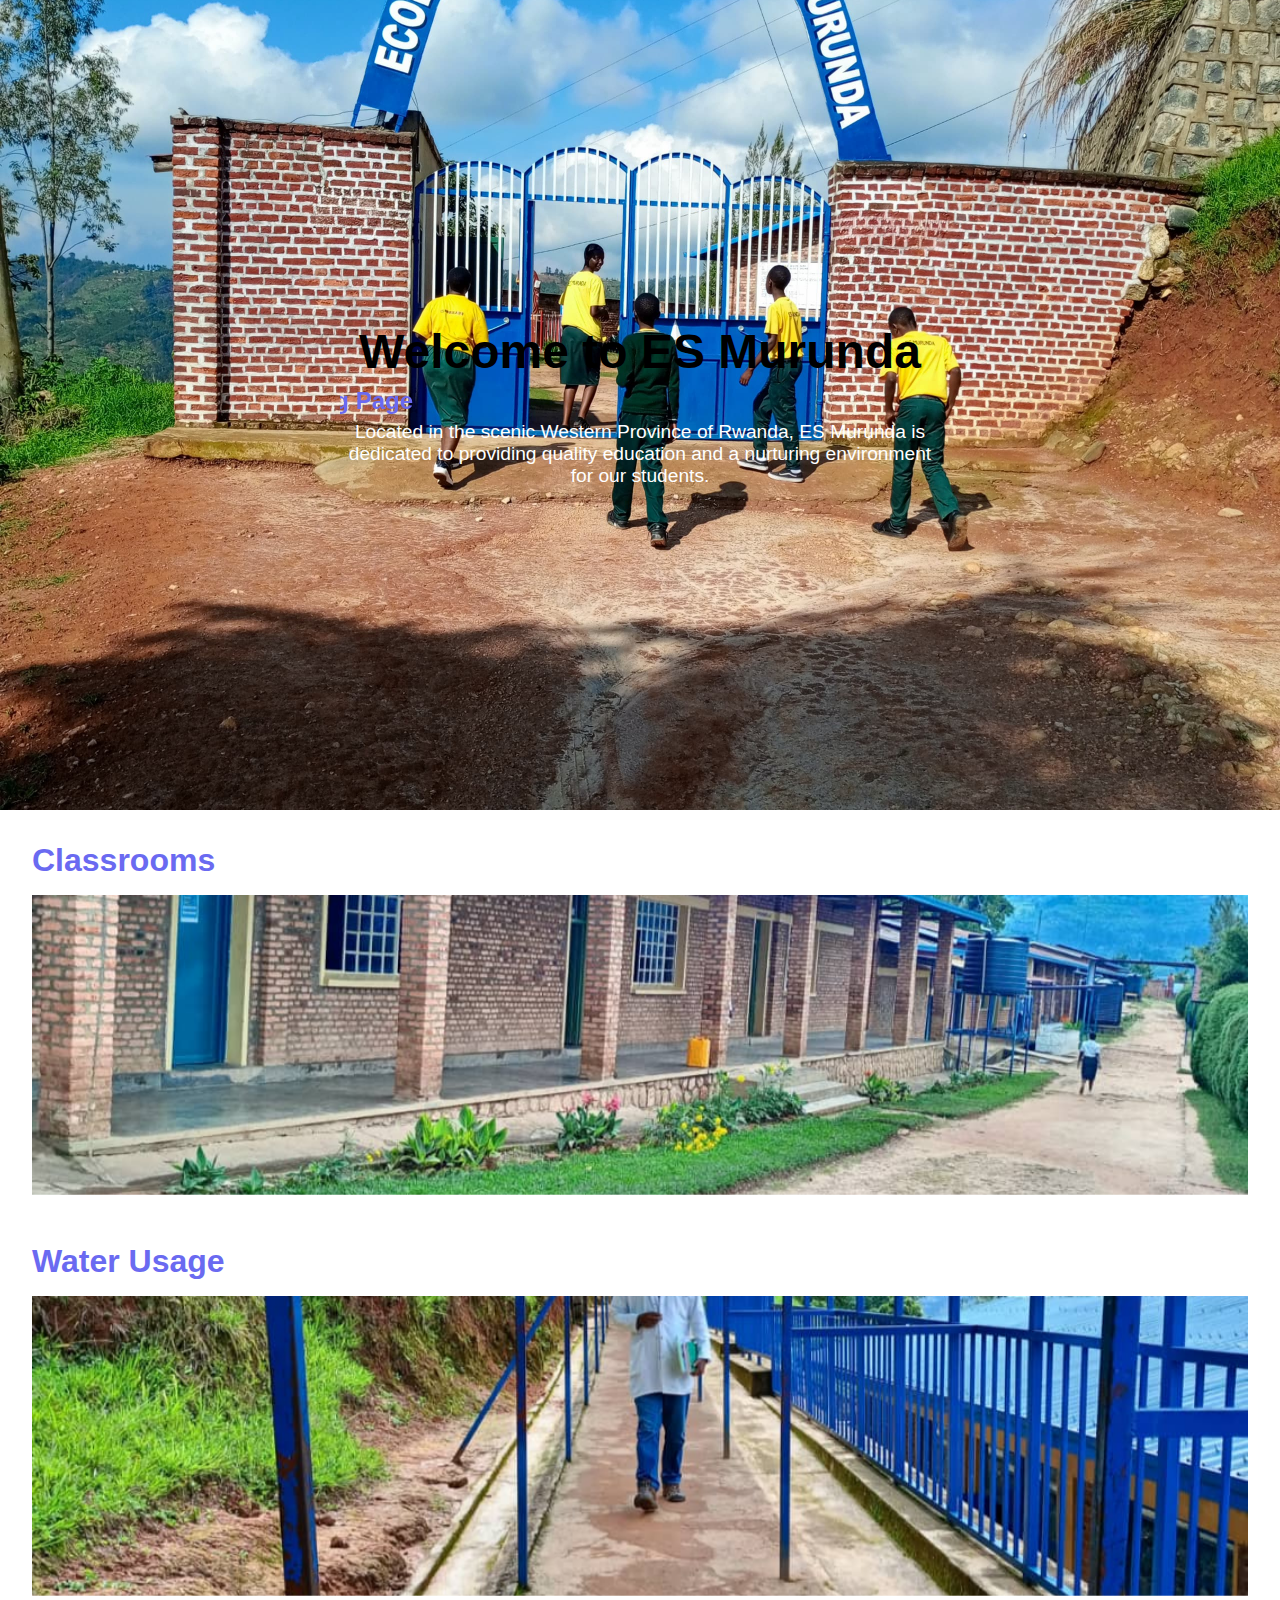
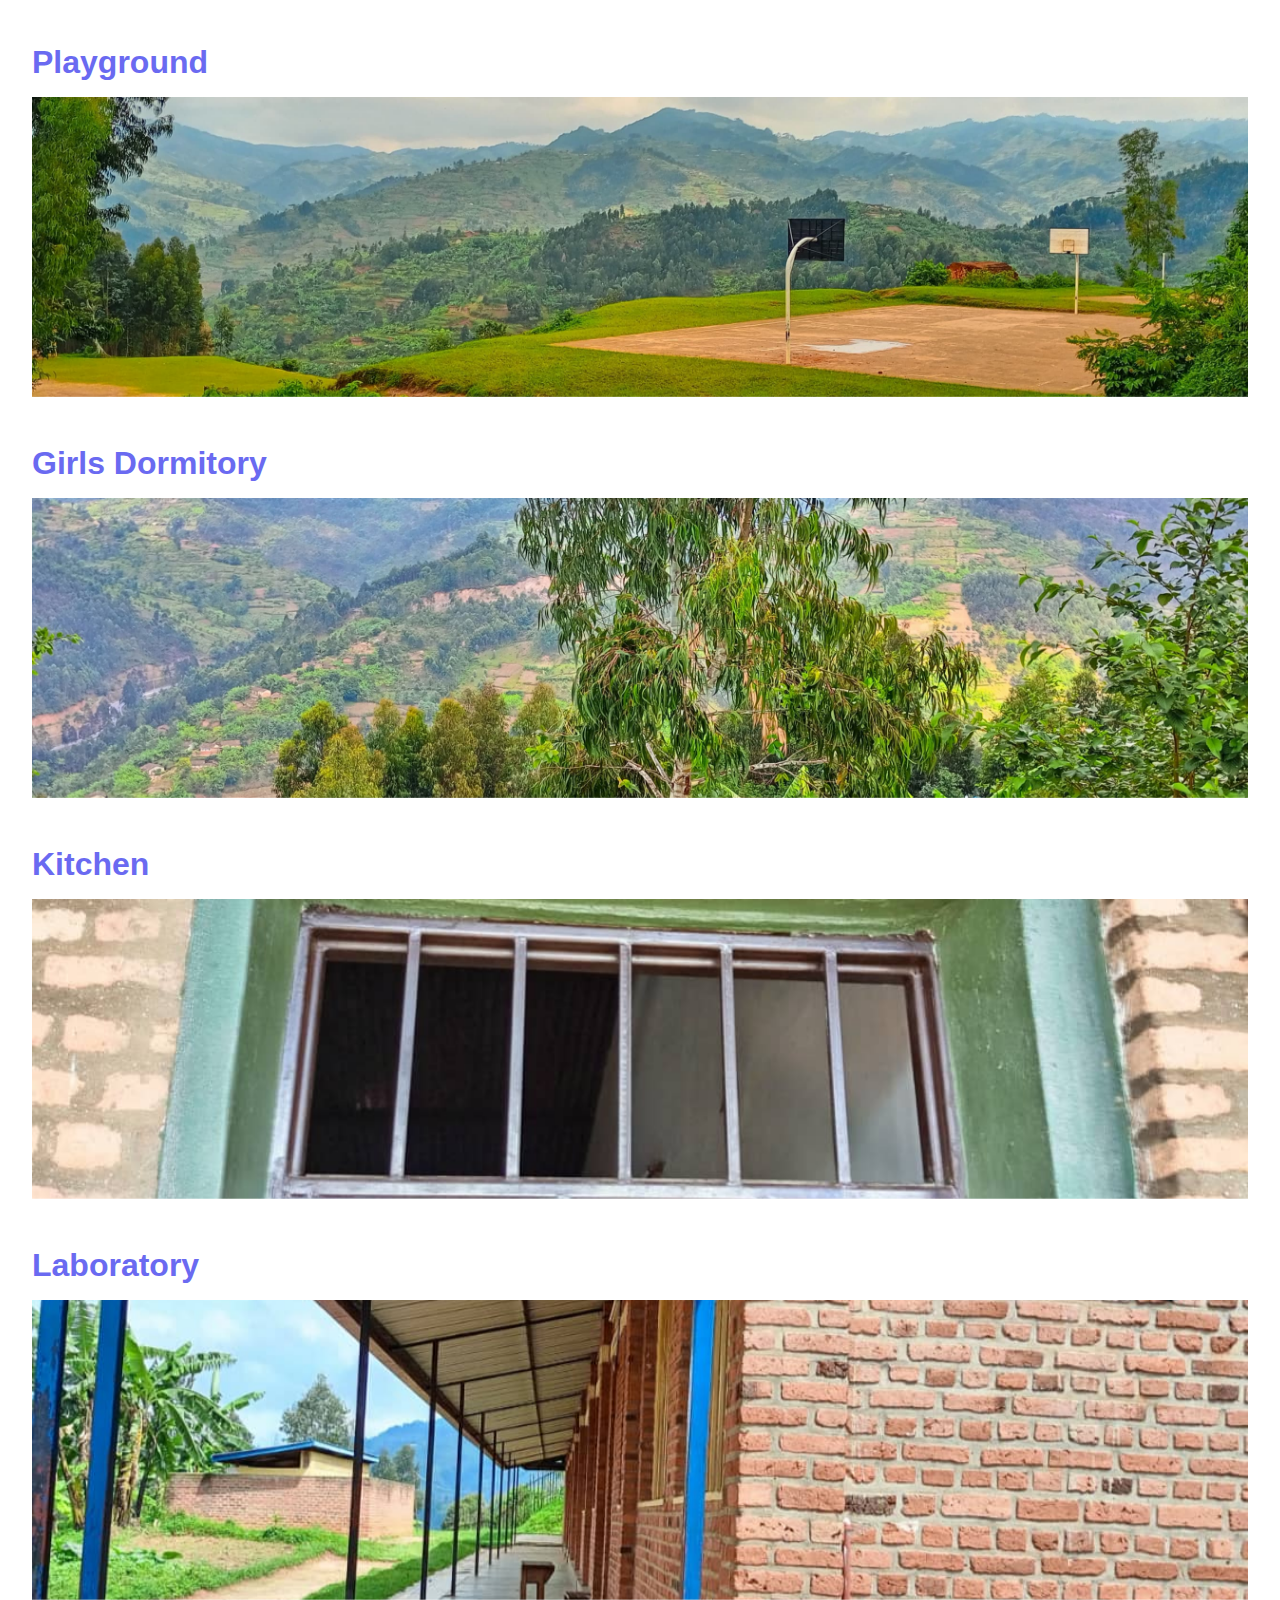
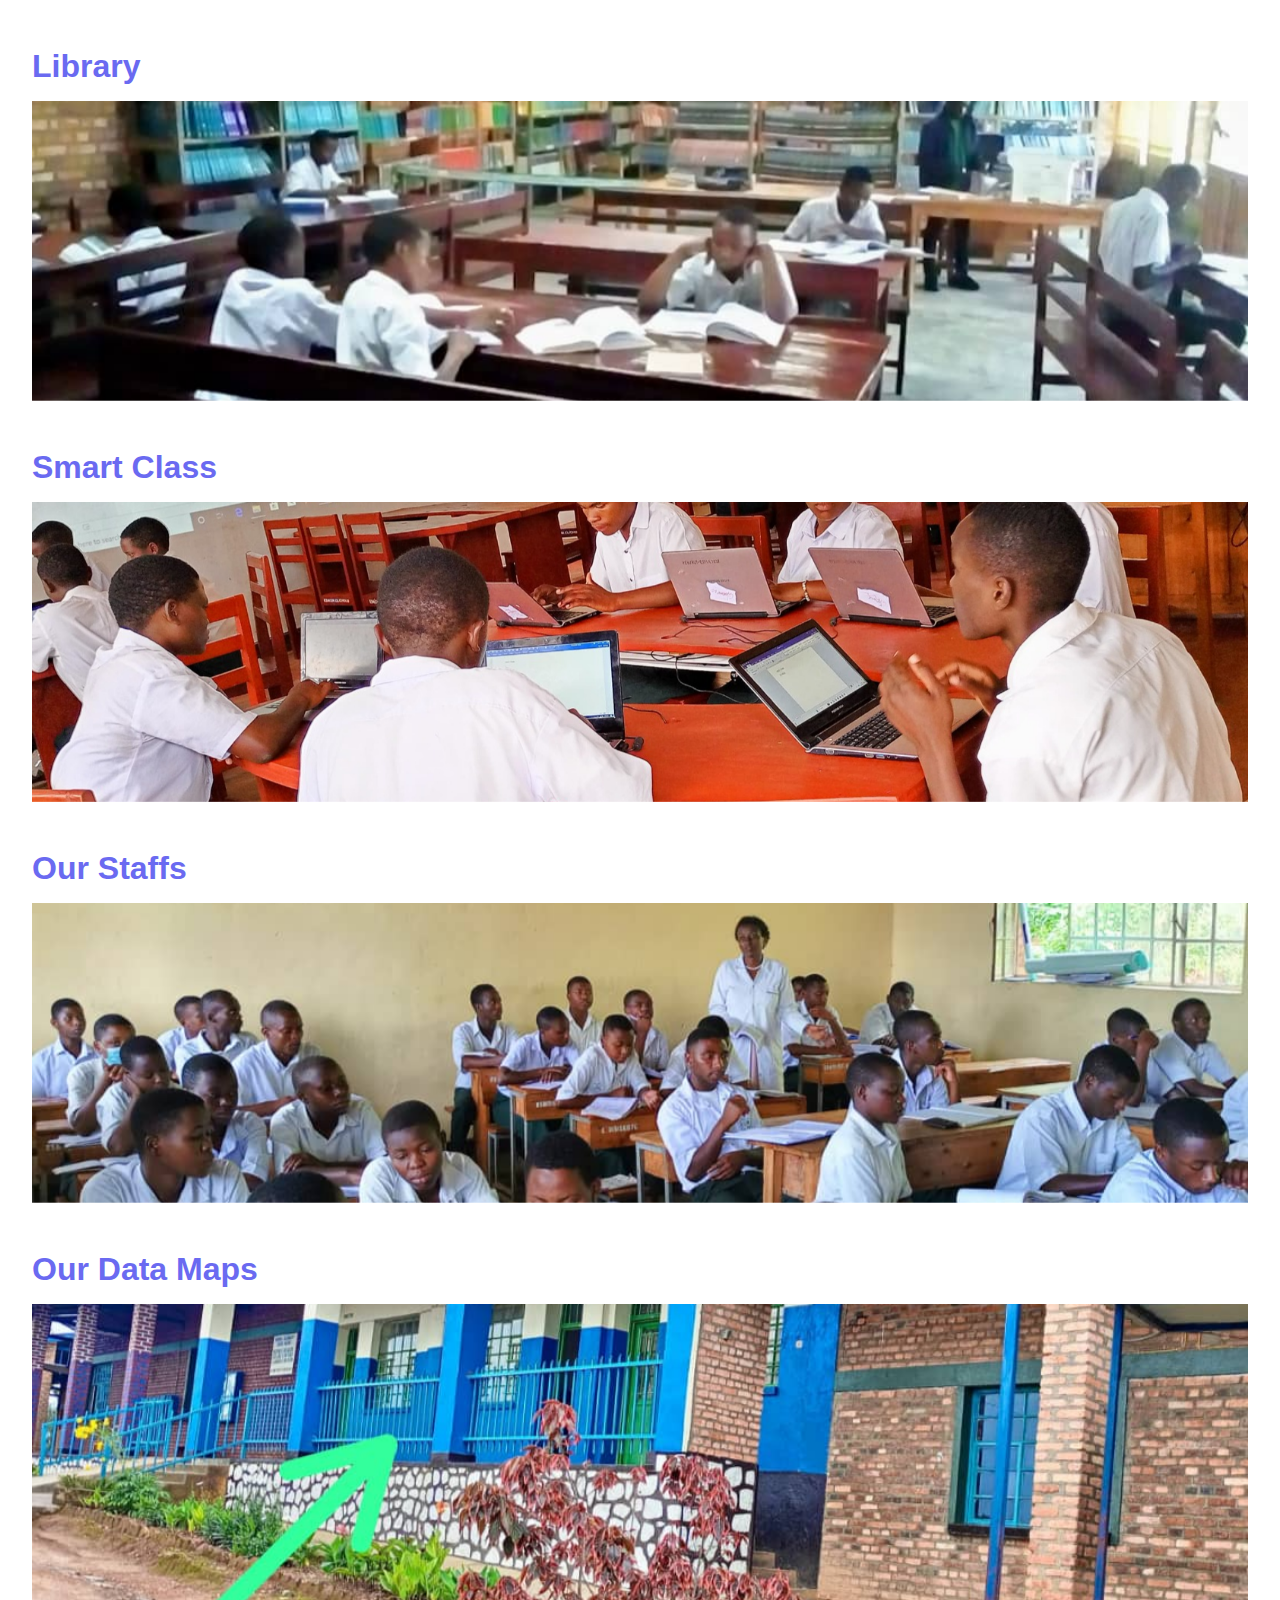
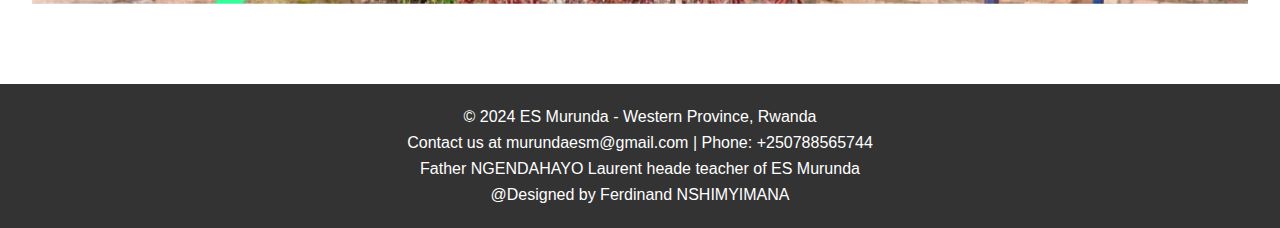
==== commit f7d101d8: "z" ====
--- a/index.html
+++ b/index.html
@@ -145,7 +145,7 @@
 <footer class="footer">
     <div class="footer-content">
         <p>&copy; 2024 ES Murunda - Western Province, Rwanda</p>
-        <p>Contact us at info@esmurunda.rw | Phone: +250788565744</p>
+        <p>Contact us at murundaesm@gmail.com | Phone: +250788565744</p>
         <p>Father NGENDAHAYO Laurent heade teacher of ES Murunda</p>
         <p>@Designed by Ferdinand NSHIMYIMANA</p>
     </div>
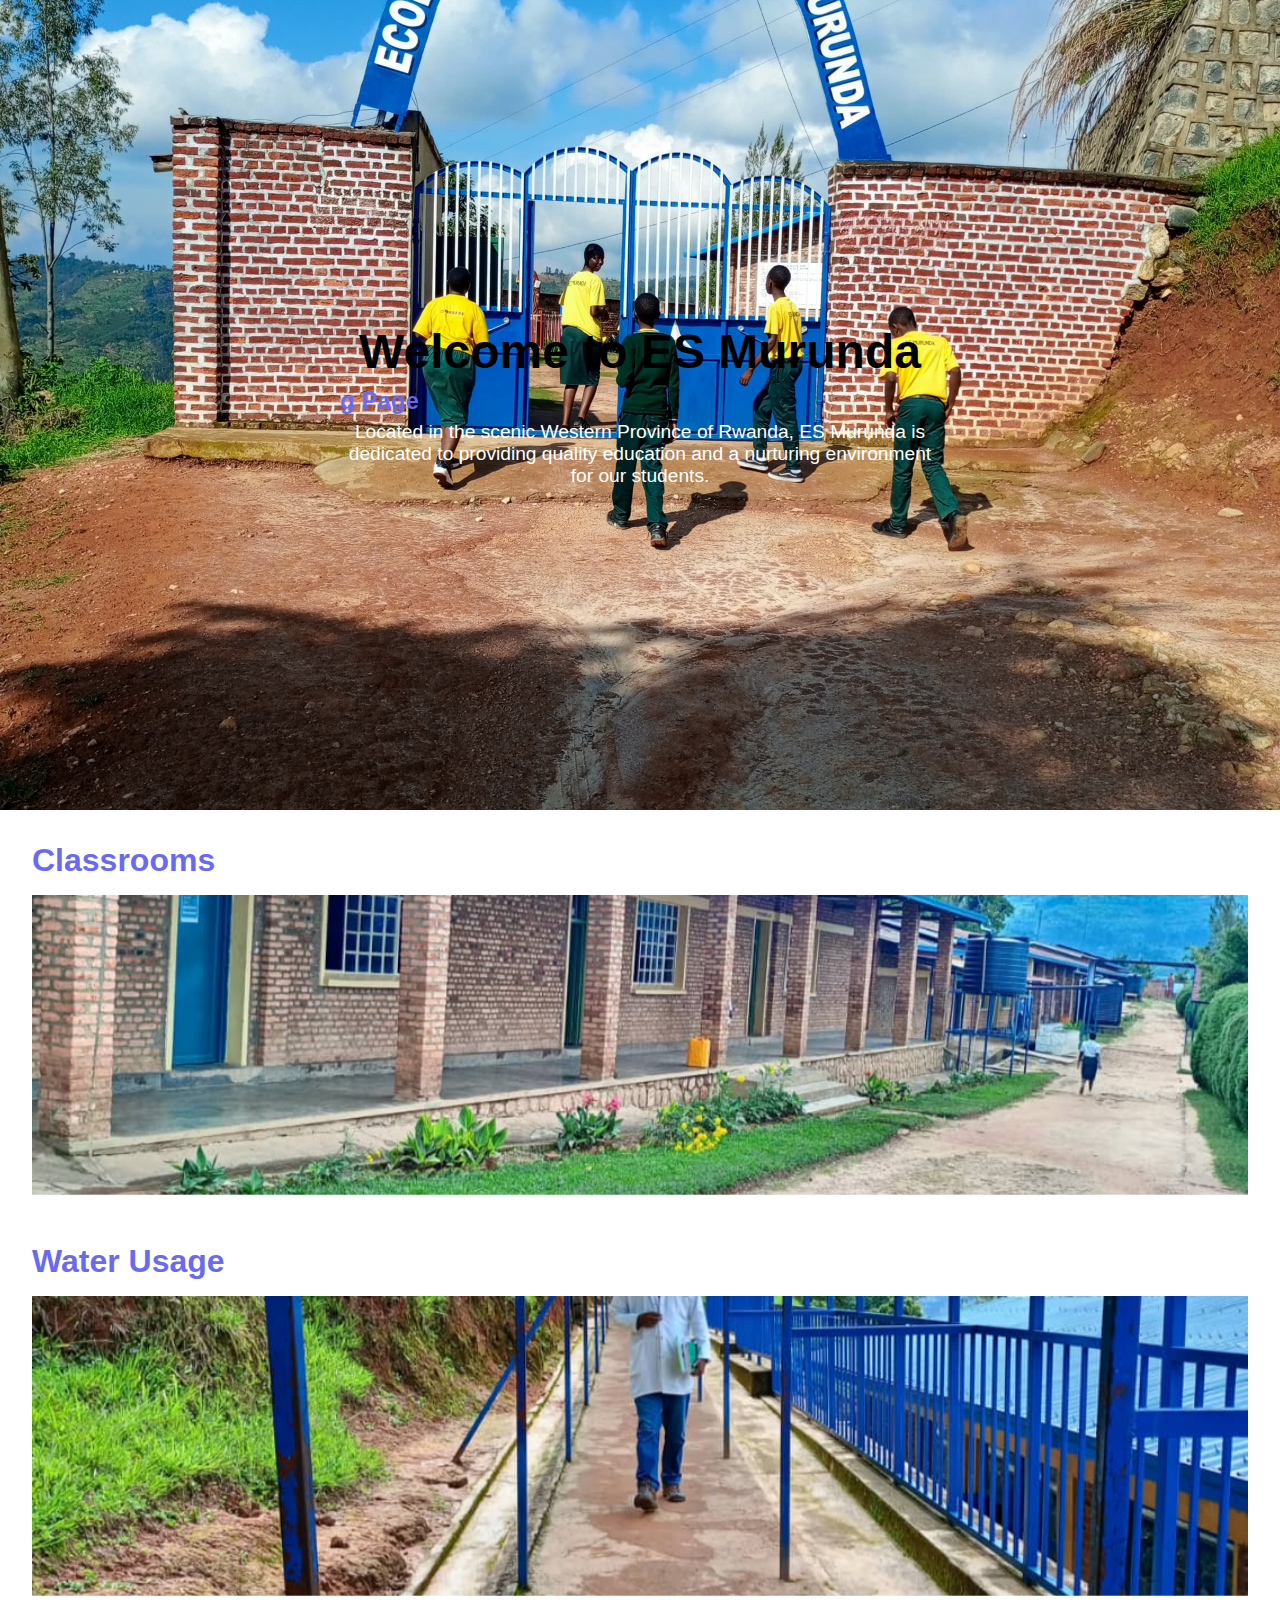
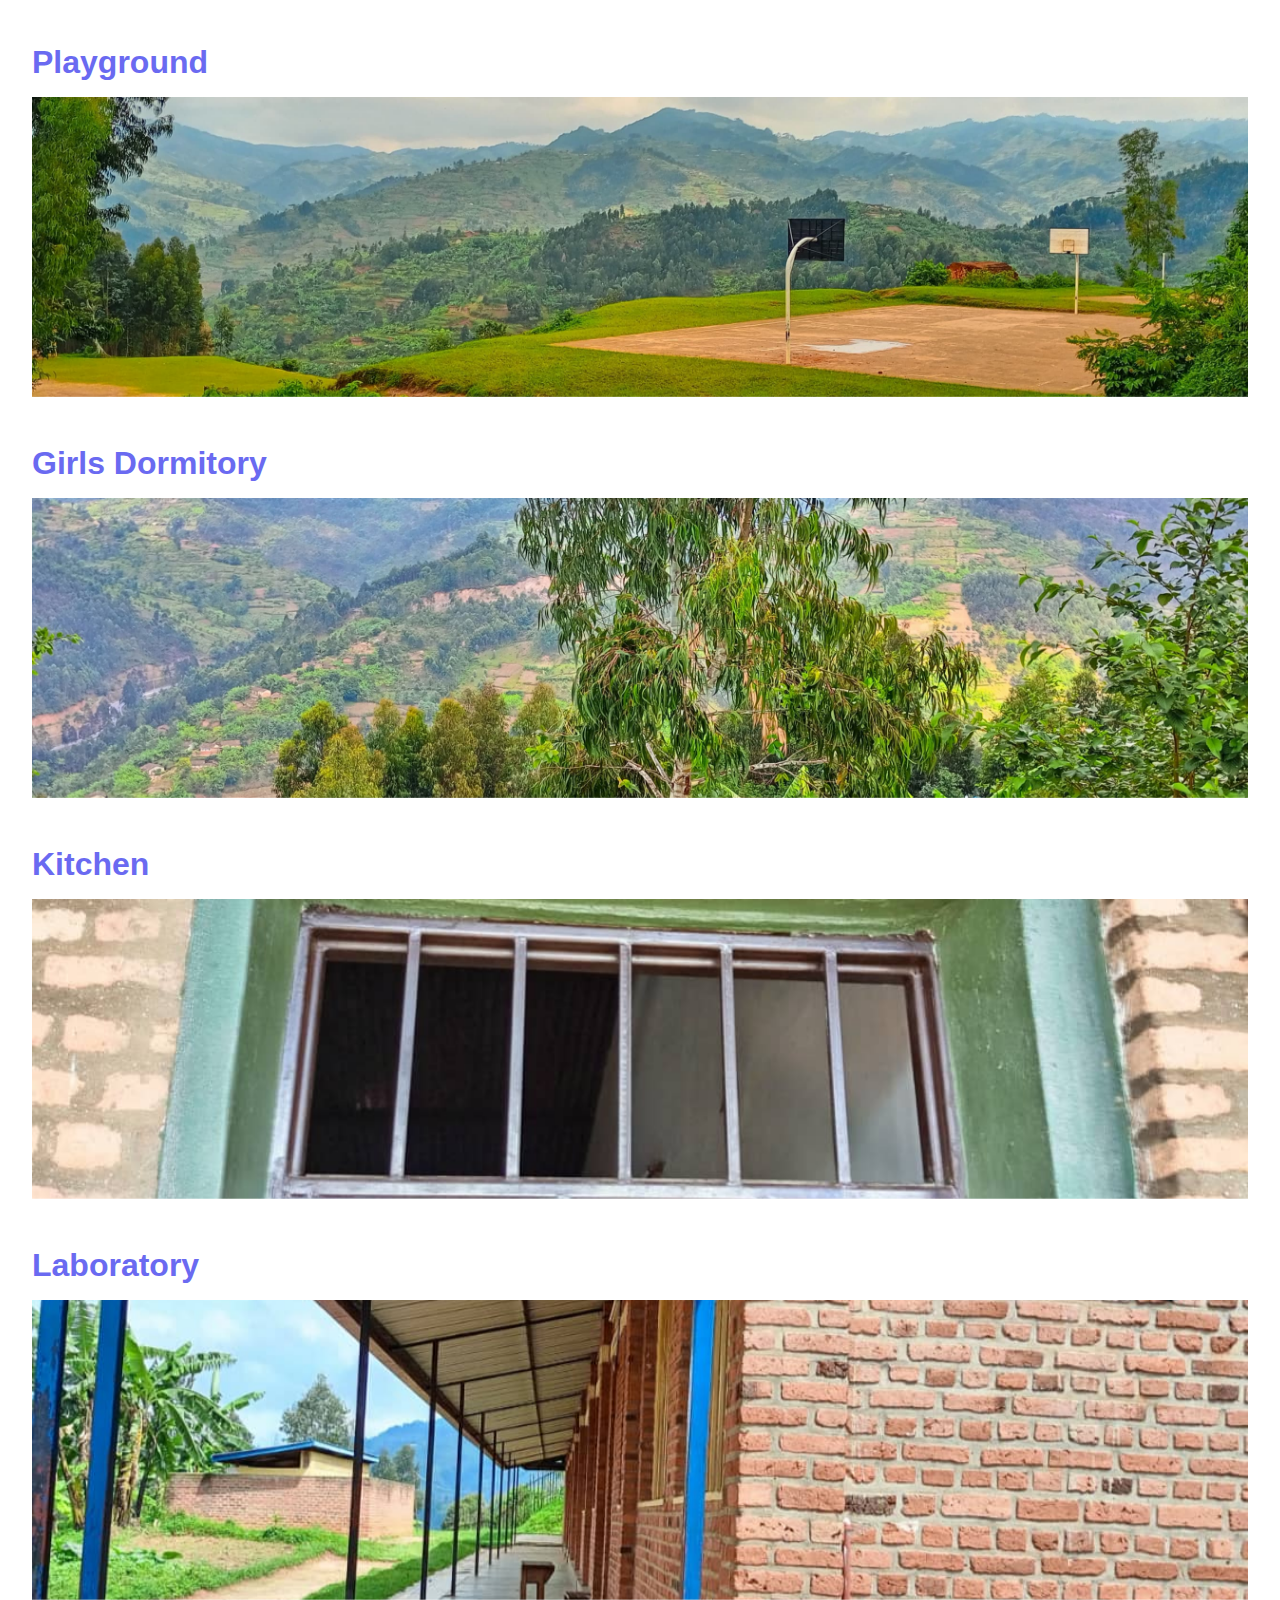
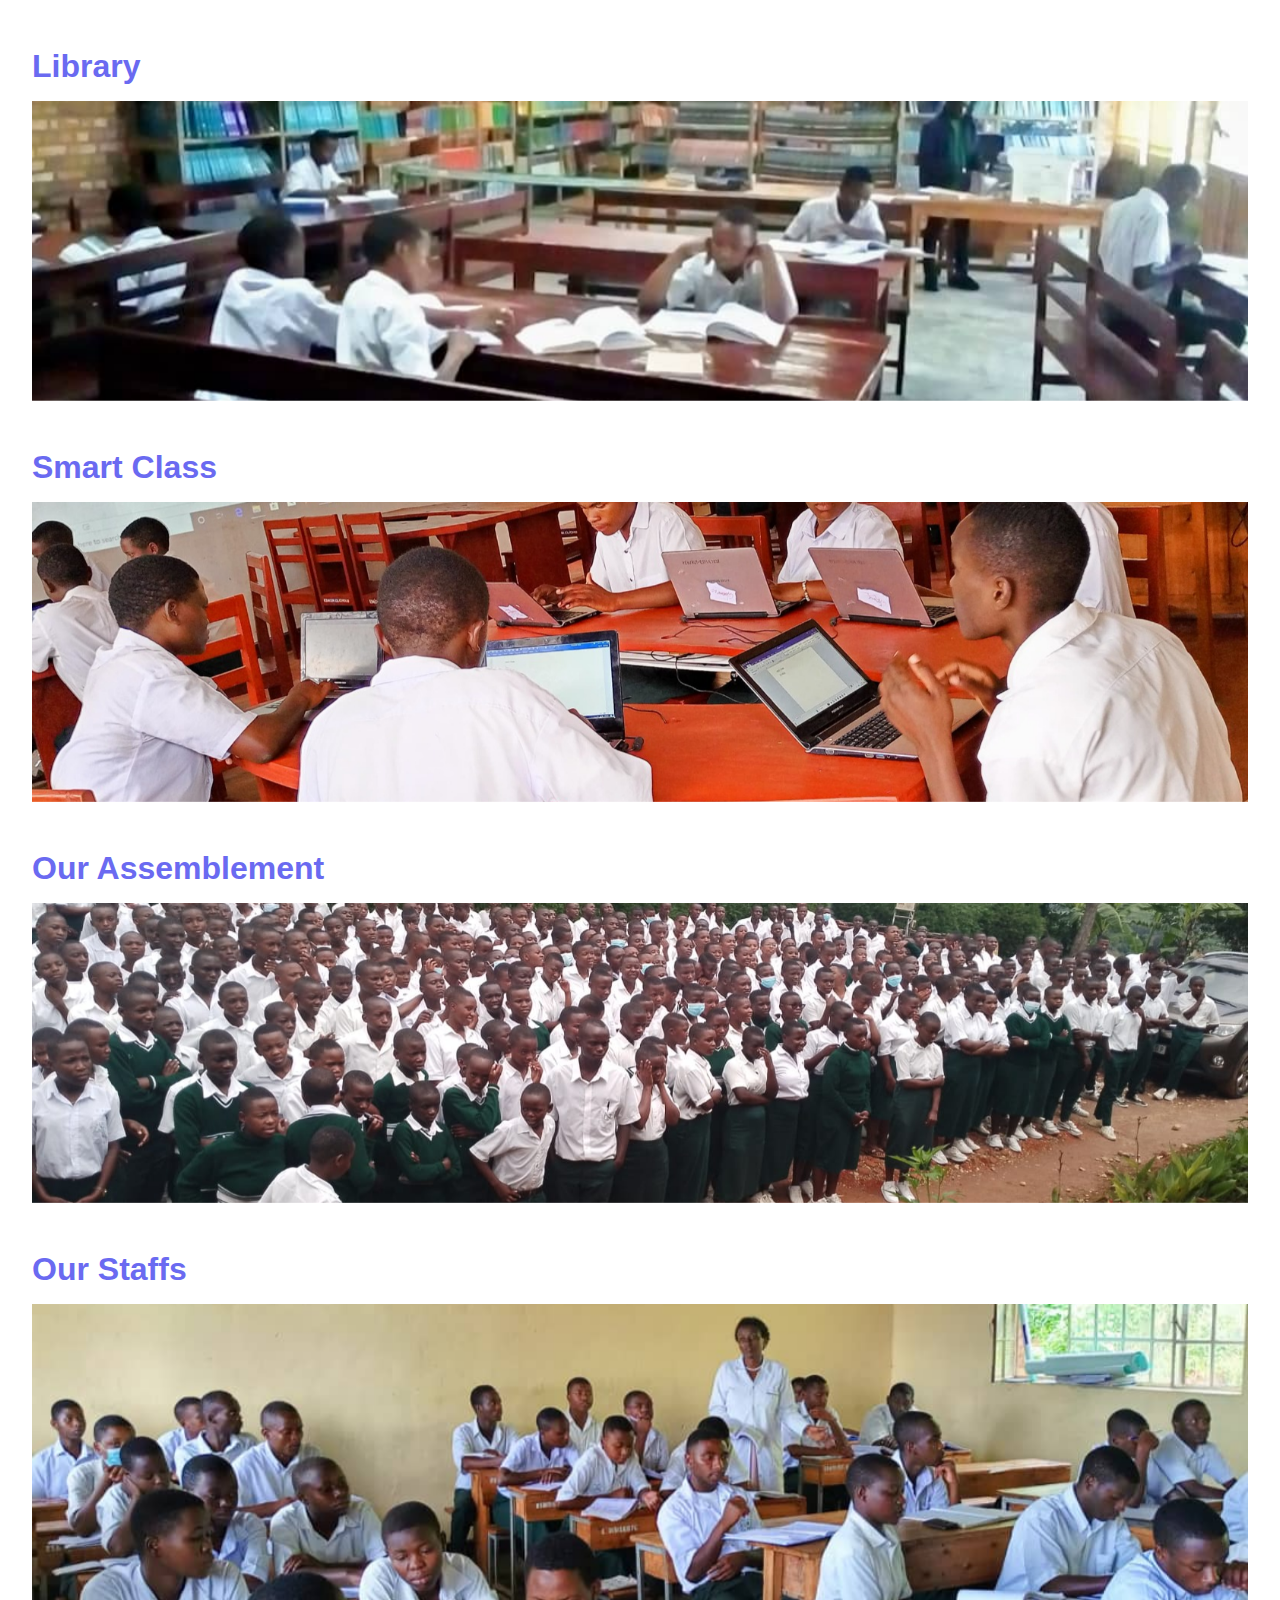
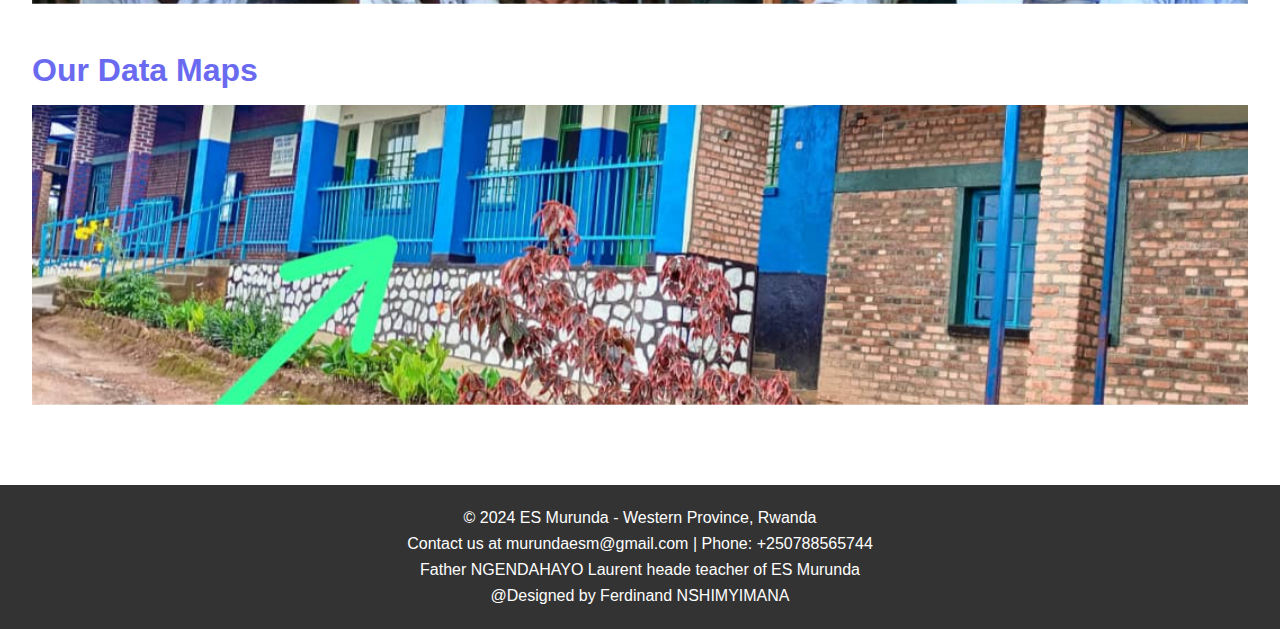
==== commit b06cf959: "done" ====
--- a/index.html
+++ b/index.html
@@ -115,6 +115,17 @@
             </div>
         </div>
     </section>
+
+    <section class="section" id="staff">
+        <h2>Our Assemblement</h2>
+        <div class="swiper mySwiper">
+            <div class="swiper-wrapper">
+                <div class="swiper-slide"><img src="/images/assemlement/WhatsApp Image 2024-10-30 at 09.54.24_c3fbfac5.jpg" alt="Staff Member 1"></div>
+                <div class="swiper-slide"><img src="/images/assemlement/WhatsApp Image 2024-10-30 at 09.54.24_df986b73.jpg" alt="Staff Member 2"></div>
+                <div class="swiper-slide"><img src="/images/assemlement/WhatsApp Image 2024-10-30 at 09.54.25_adbbe014.jpg" alt="Direction Member 3"></div>
+            </div>
+        </div>
+    </section>
     
     <section class="section" id="staff">
         <h2>Our Staffs</h2>
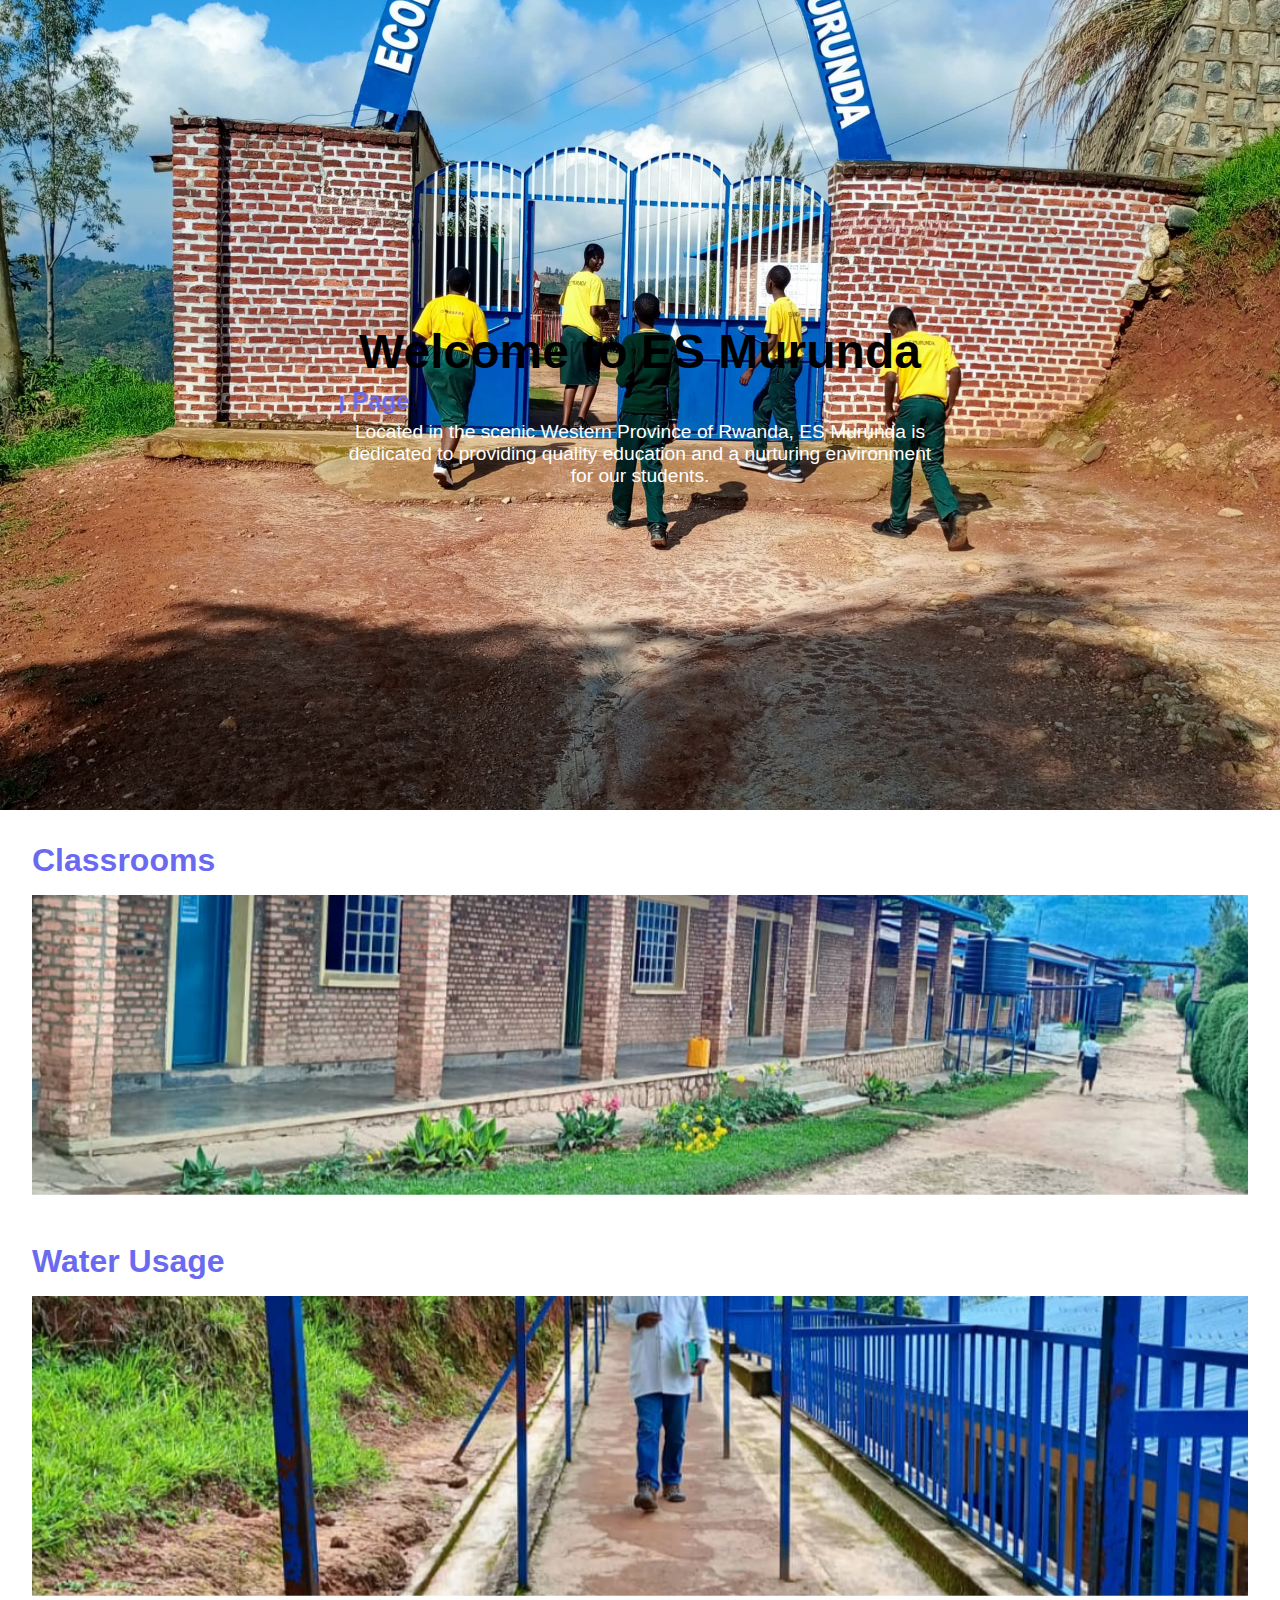
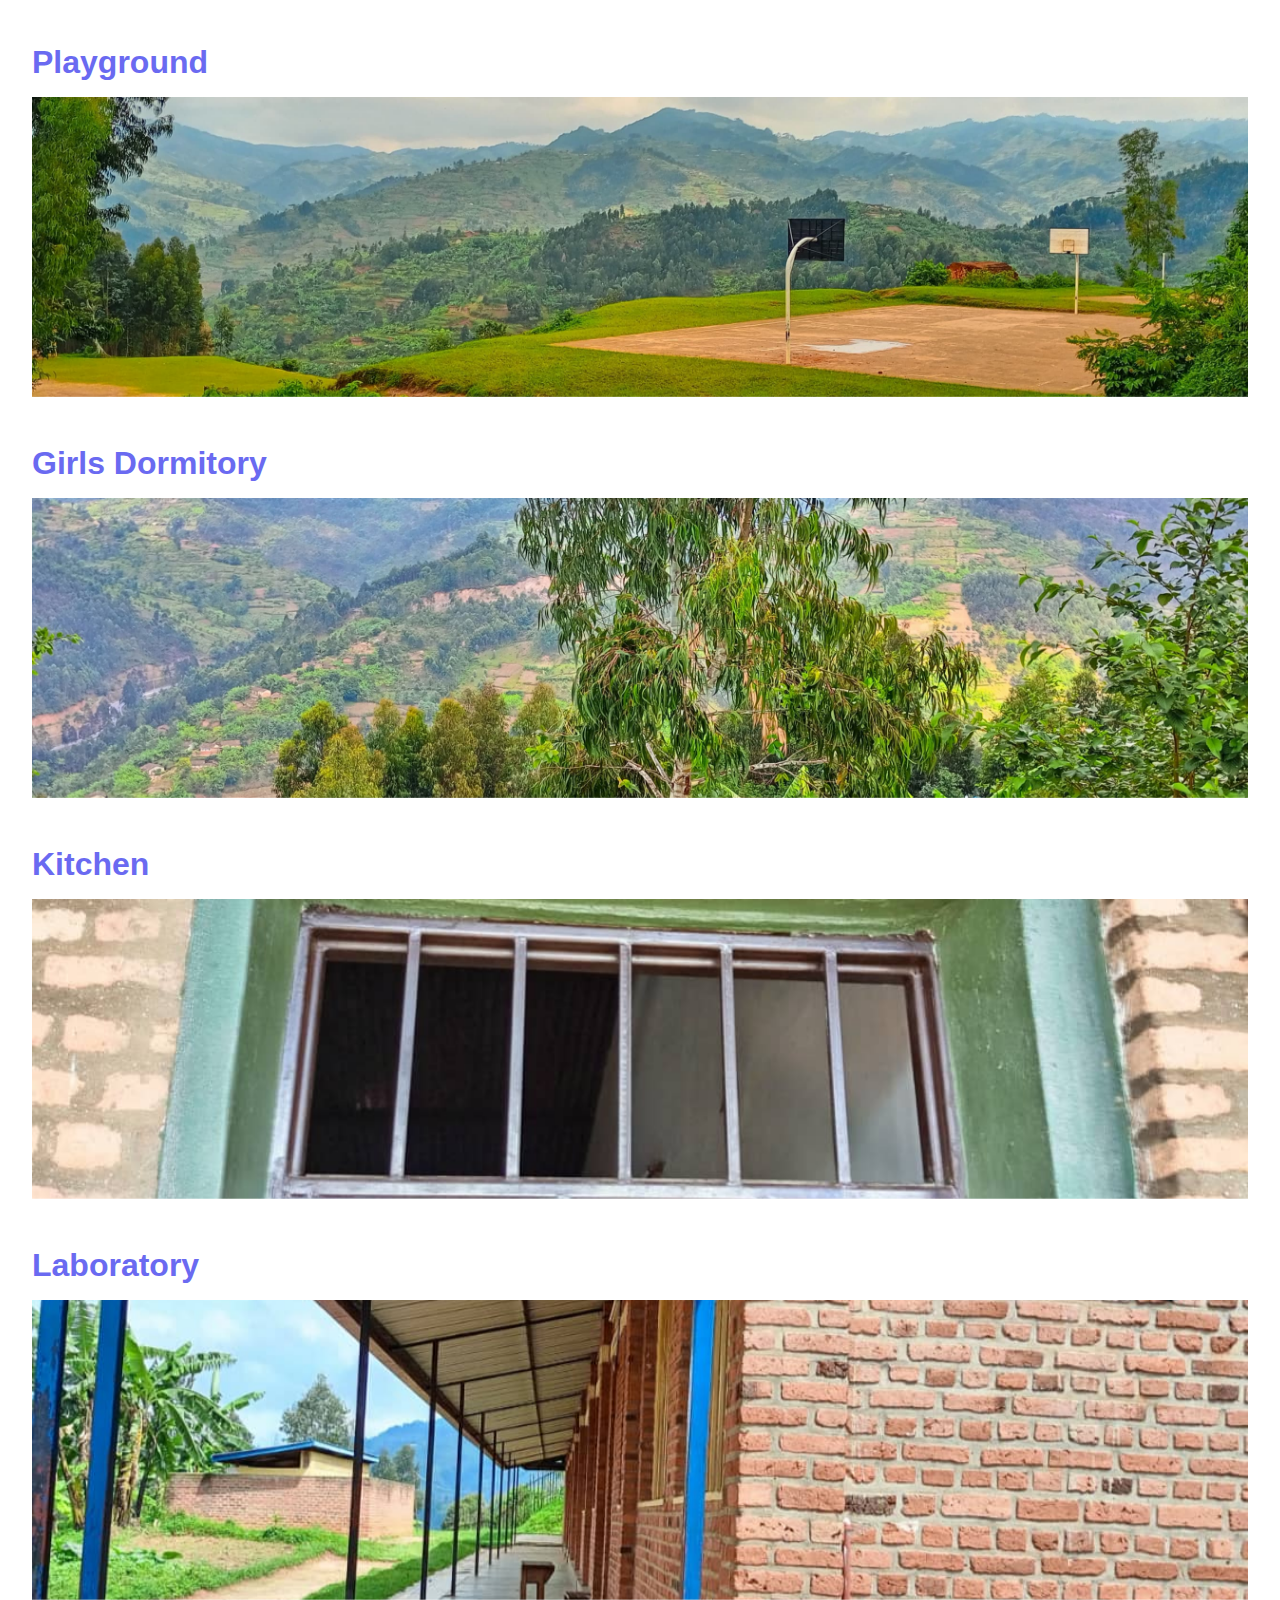
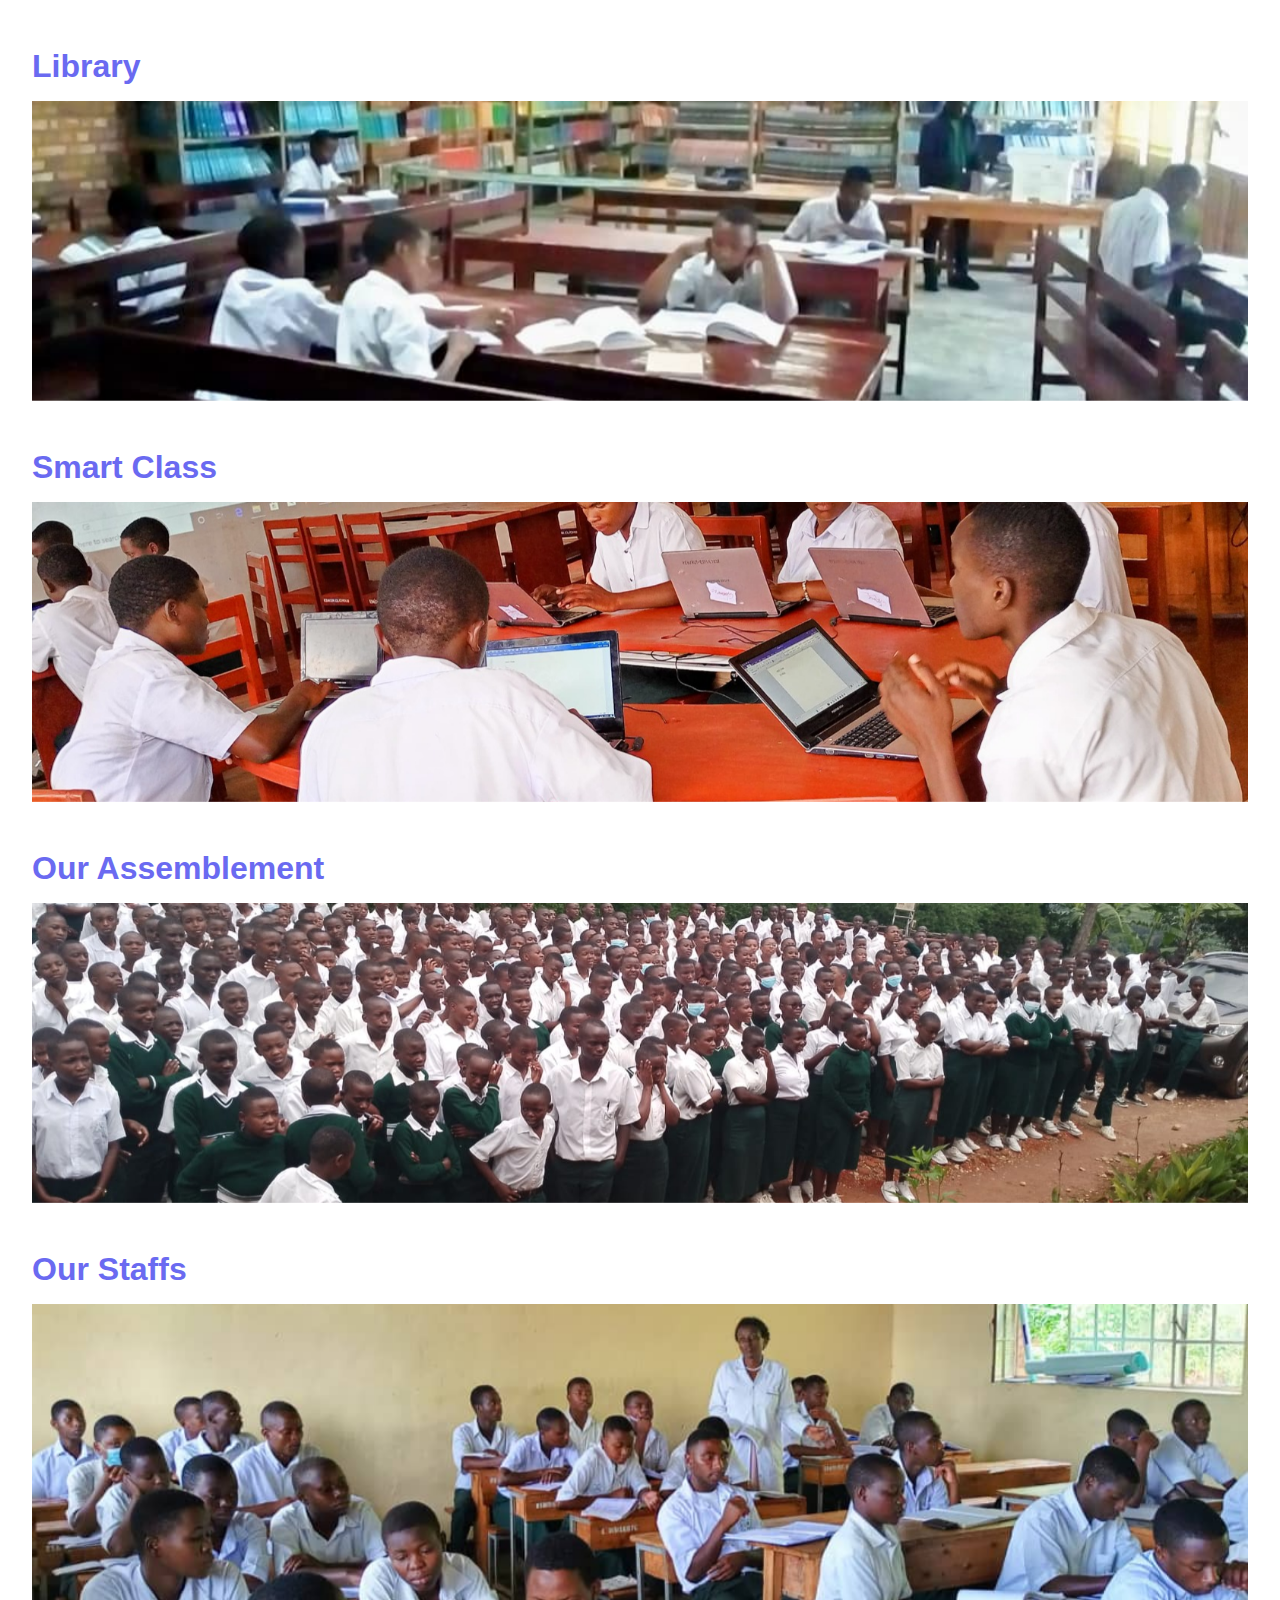
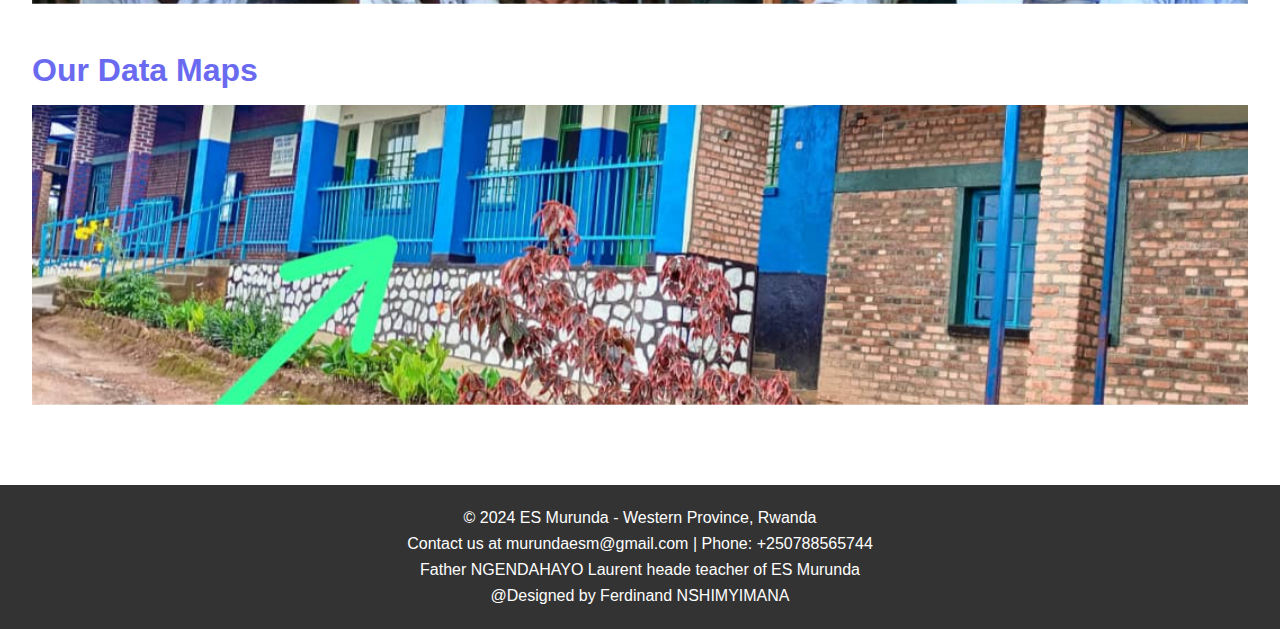
==== commit 4d115178: "all-setted" ====
--- a/index.html
+++ b/index.html
@@ -123,6 +123,7 @@
                 <div class="swiper-slide"><img src="/images/assemlement/WhatsApp Image 2024-10-30 at 09.54.24_c3fbfac5.jpg" alt="Staff Member 1"></div>
                 <div class="swiper-slide"><img src="/images/assemlement/WhatsApp Image 2024-10-30 at 09.54.24_df986b73.jpg" alt="Staff Member 2"></div>
                 <div class="swiper-slide"><img src="/images/assemlement/WhatsApp Image 2024-10-30 at 09.54.25_adbbe014.jpg" alt="Direction Member 3"></div>
+                <div class="swiper-slide"><img src="/images/assemlement/WhatsApp Image 2024-10-30 at 09.59.06_c2841084.jpg" alt="Direction Member 3"></div>
             </div>
         </div>
     </section>
